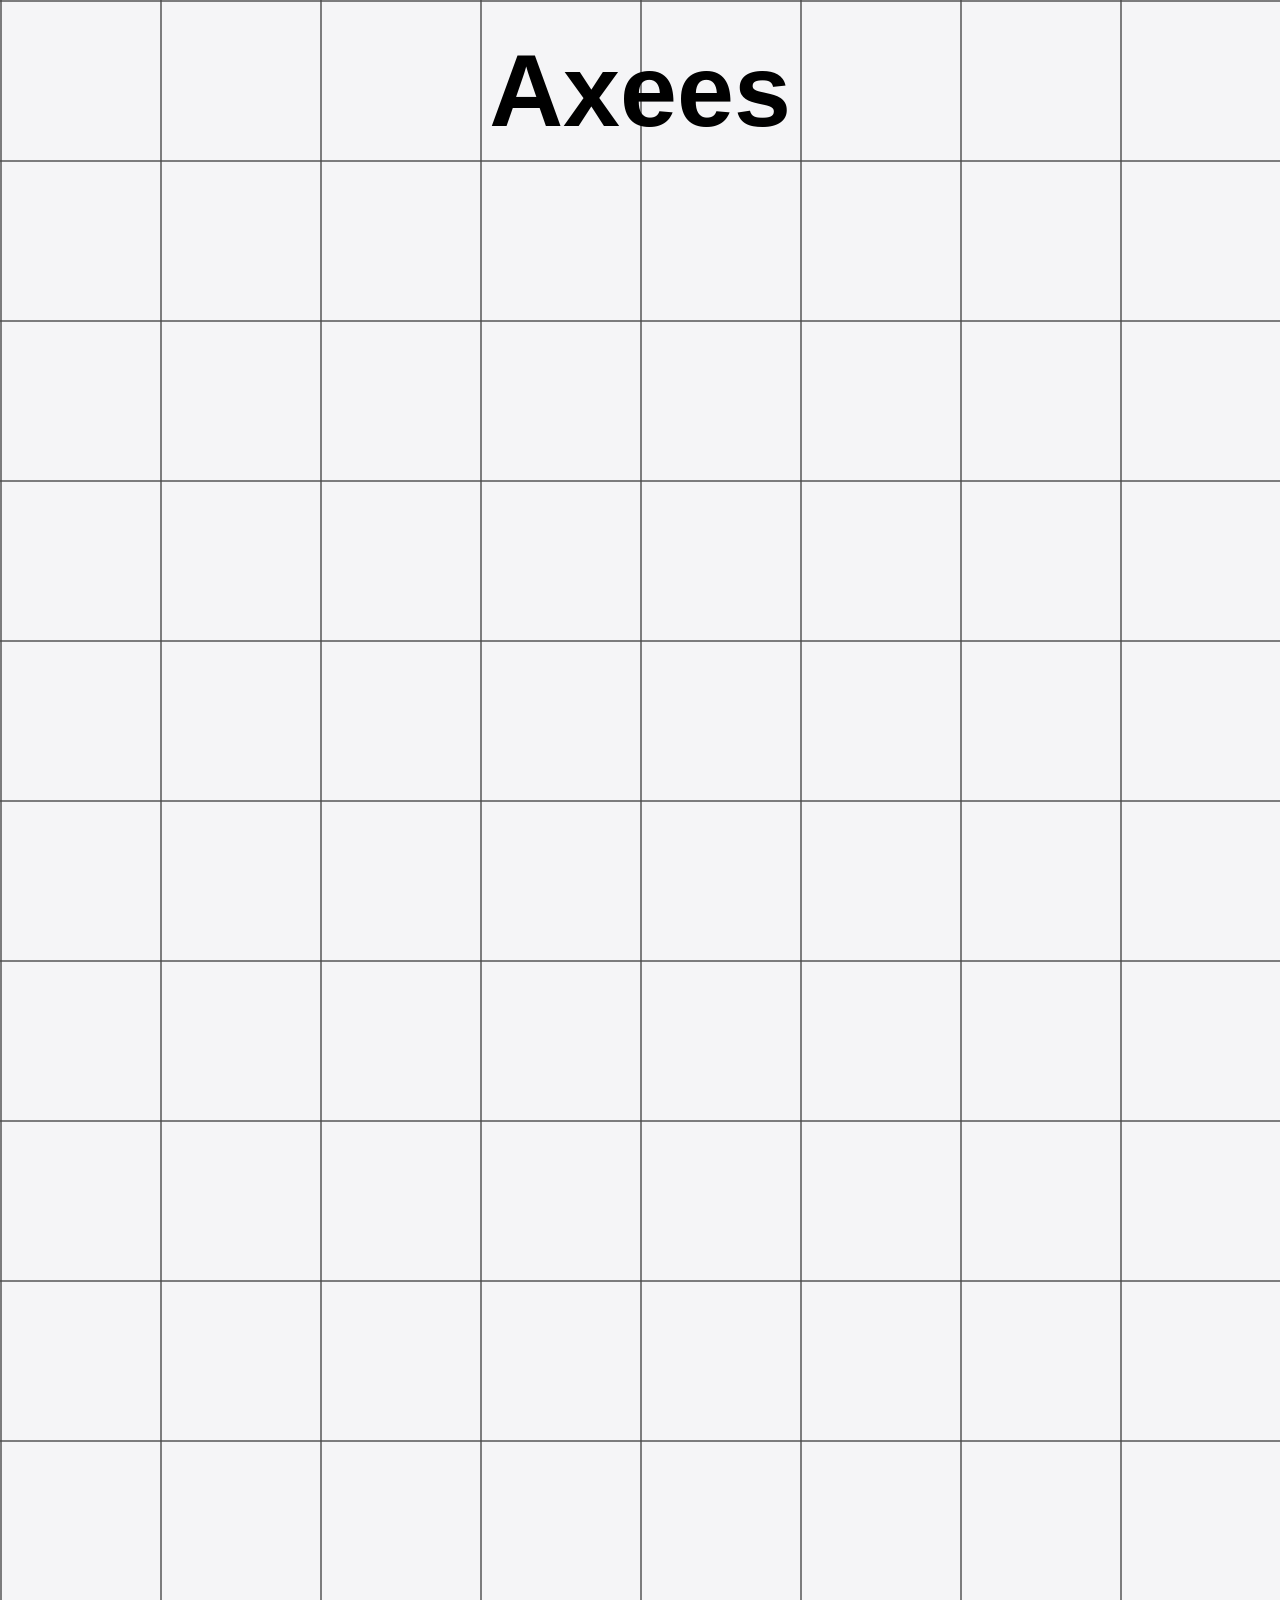
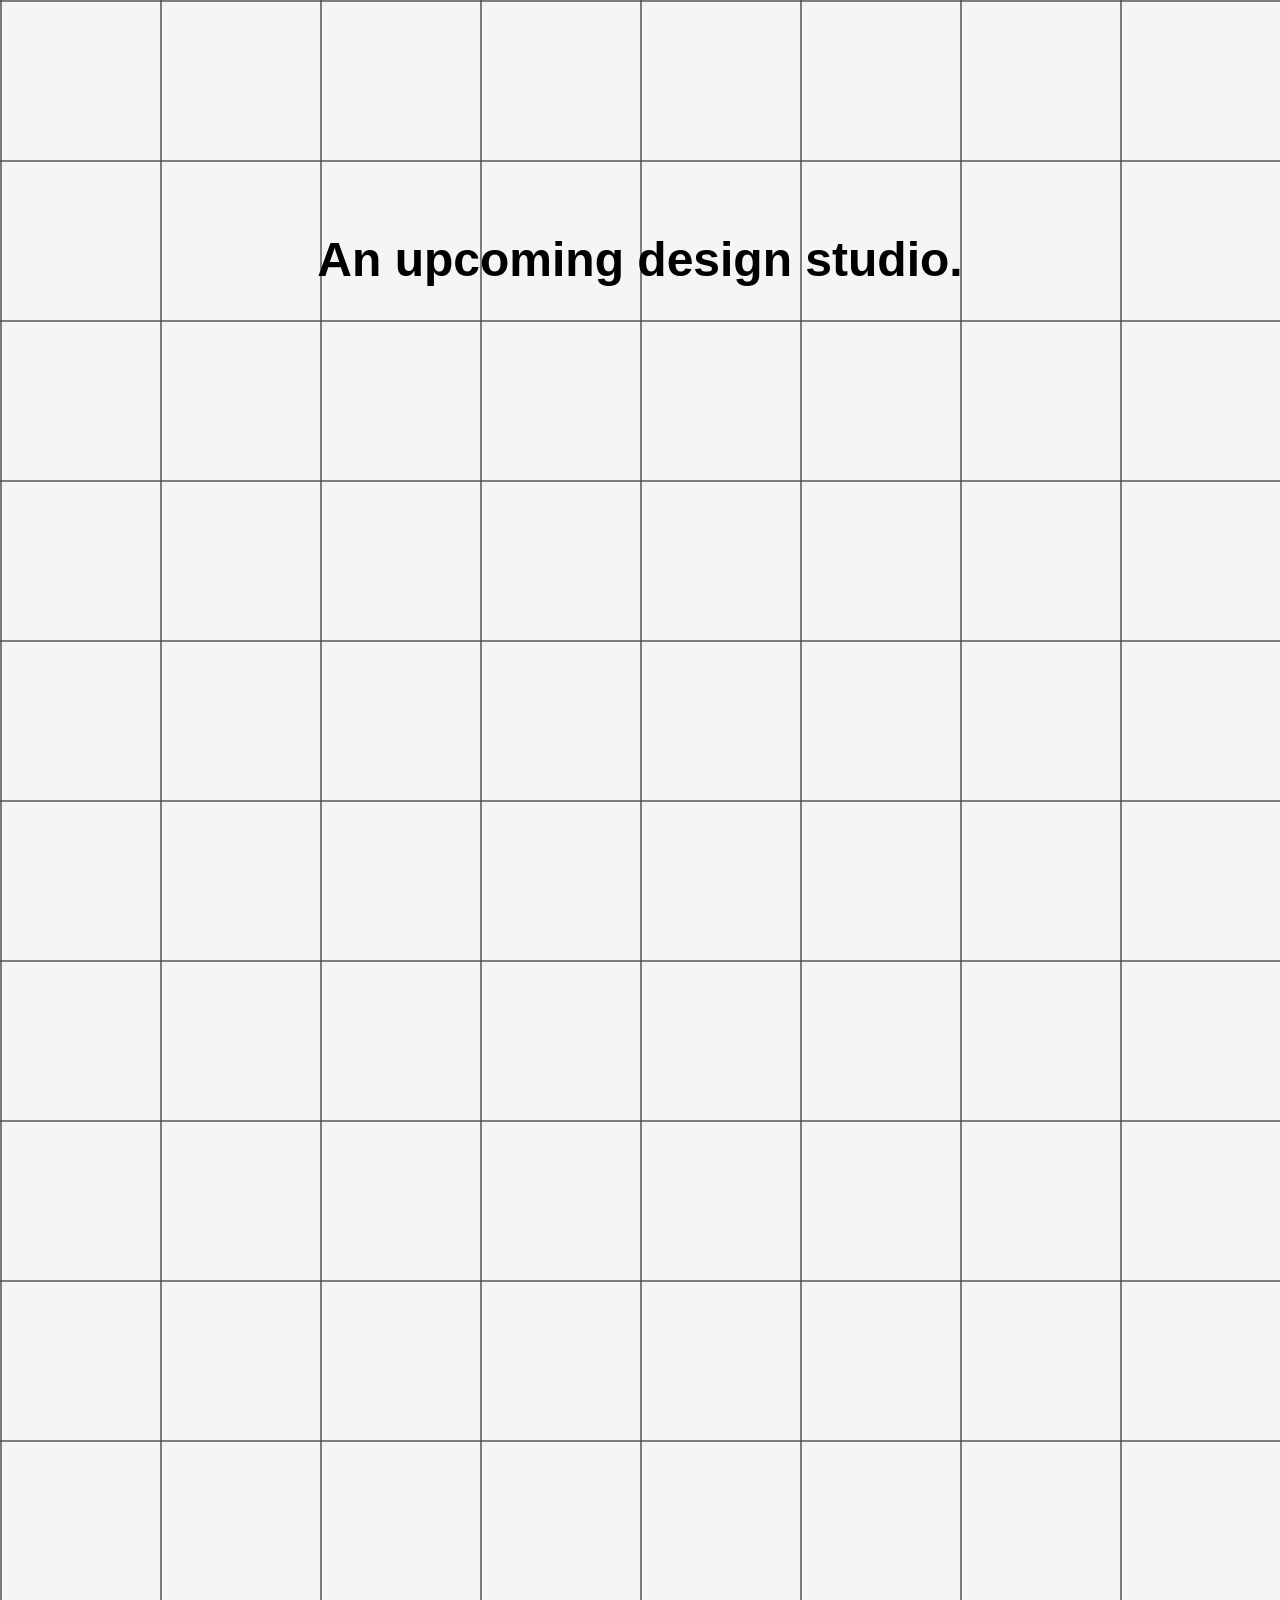
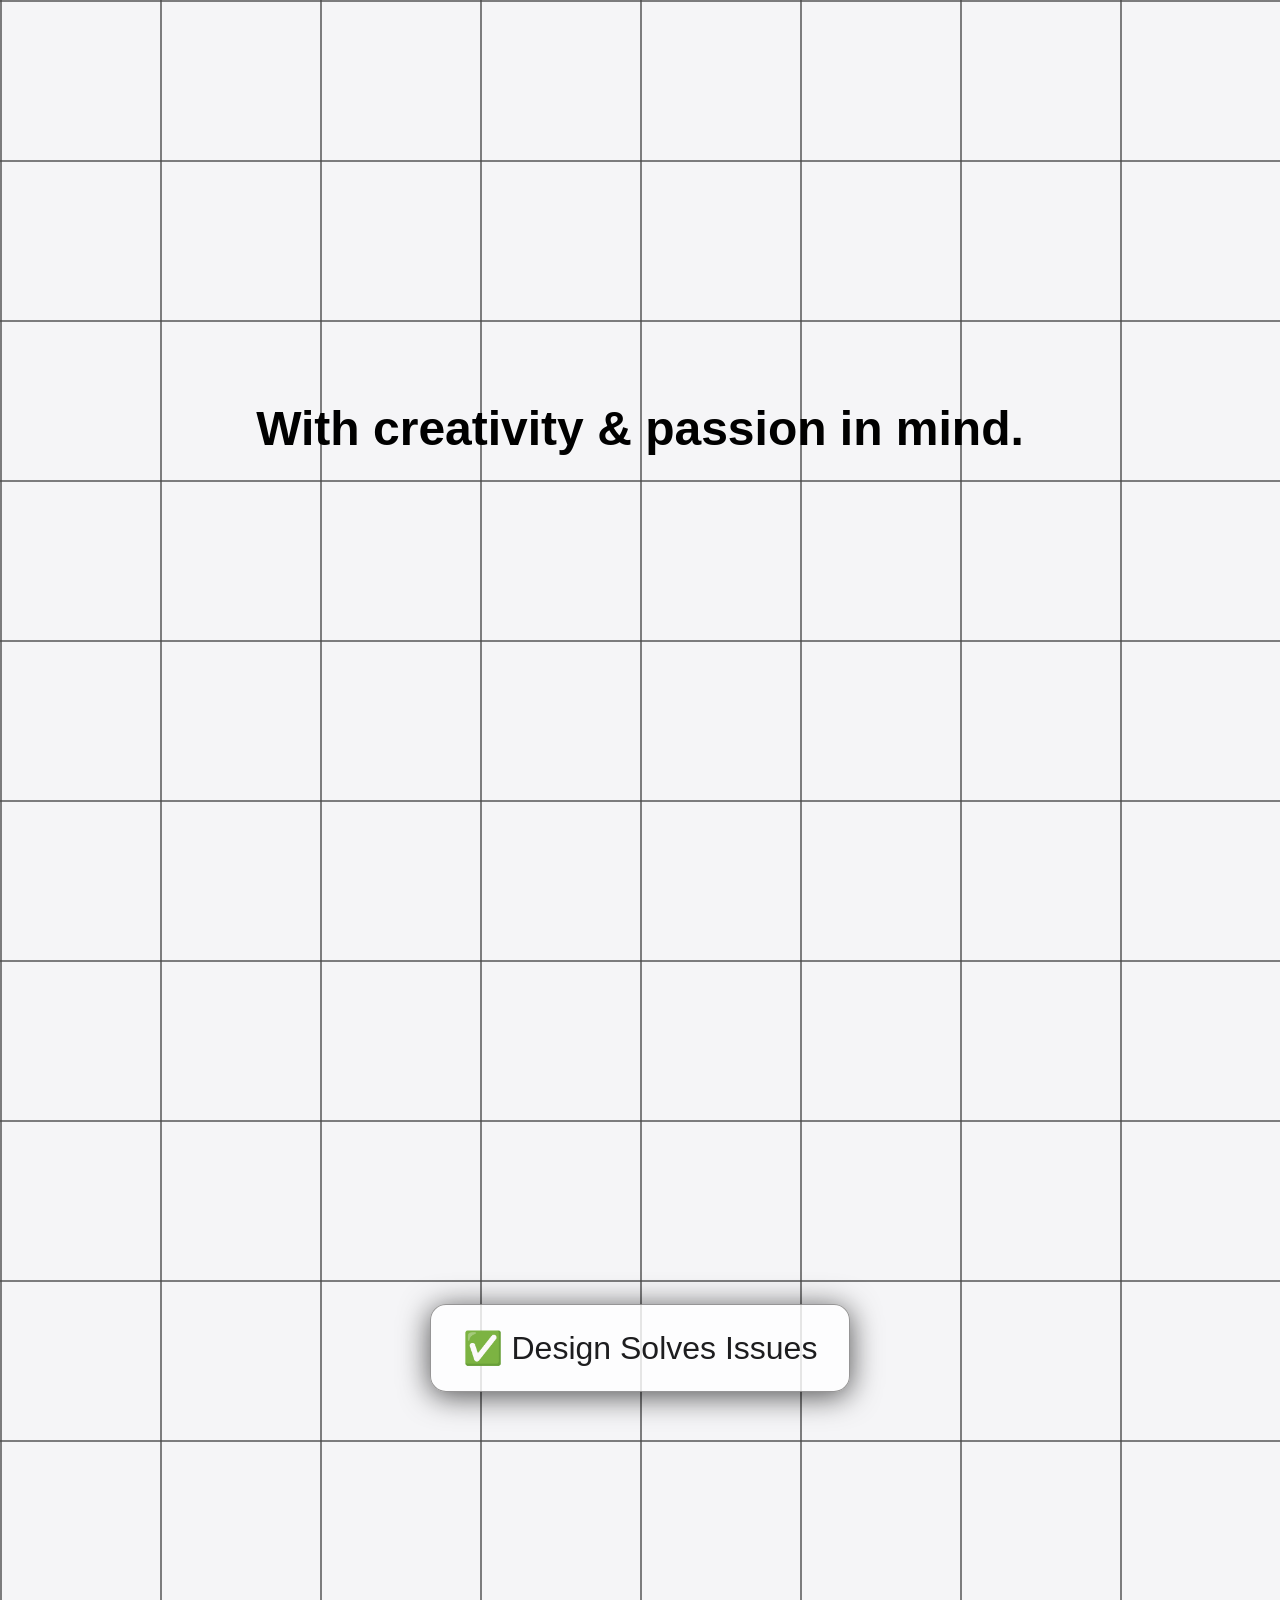
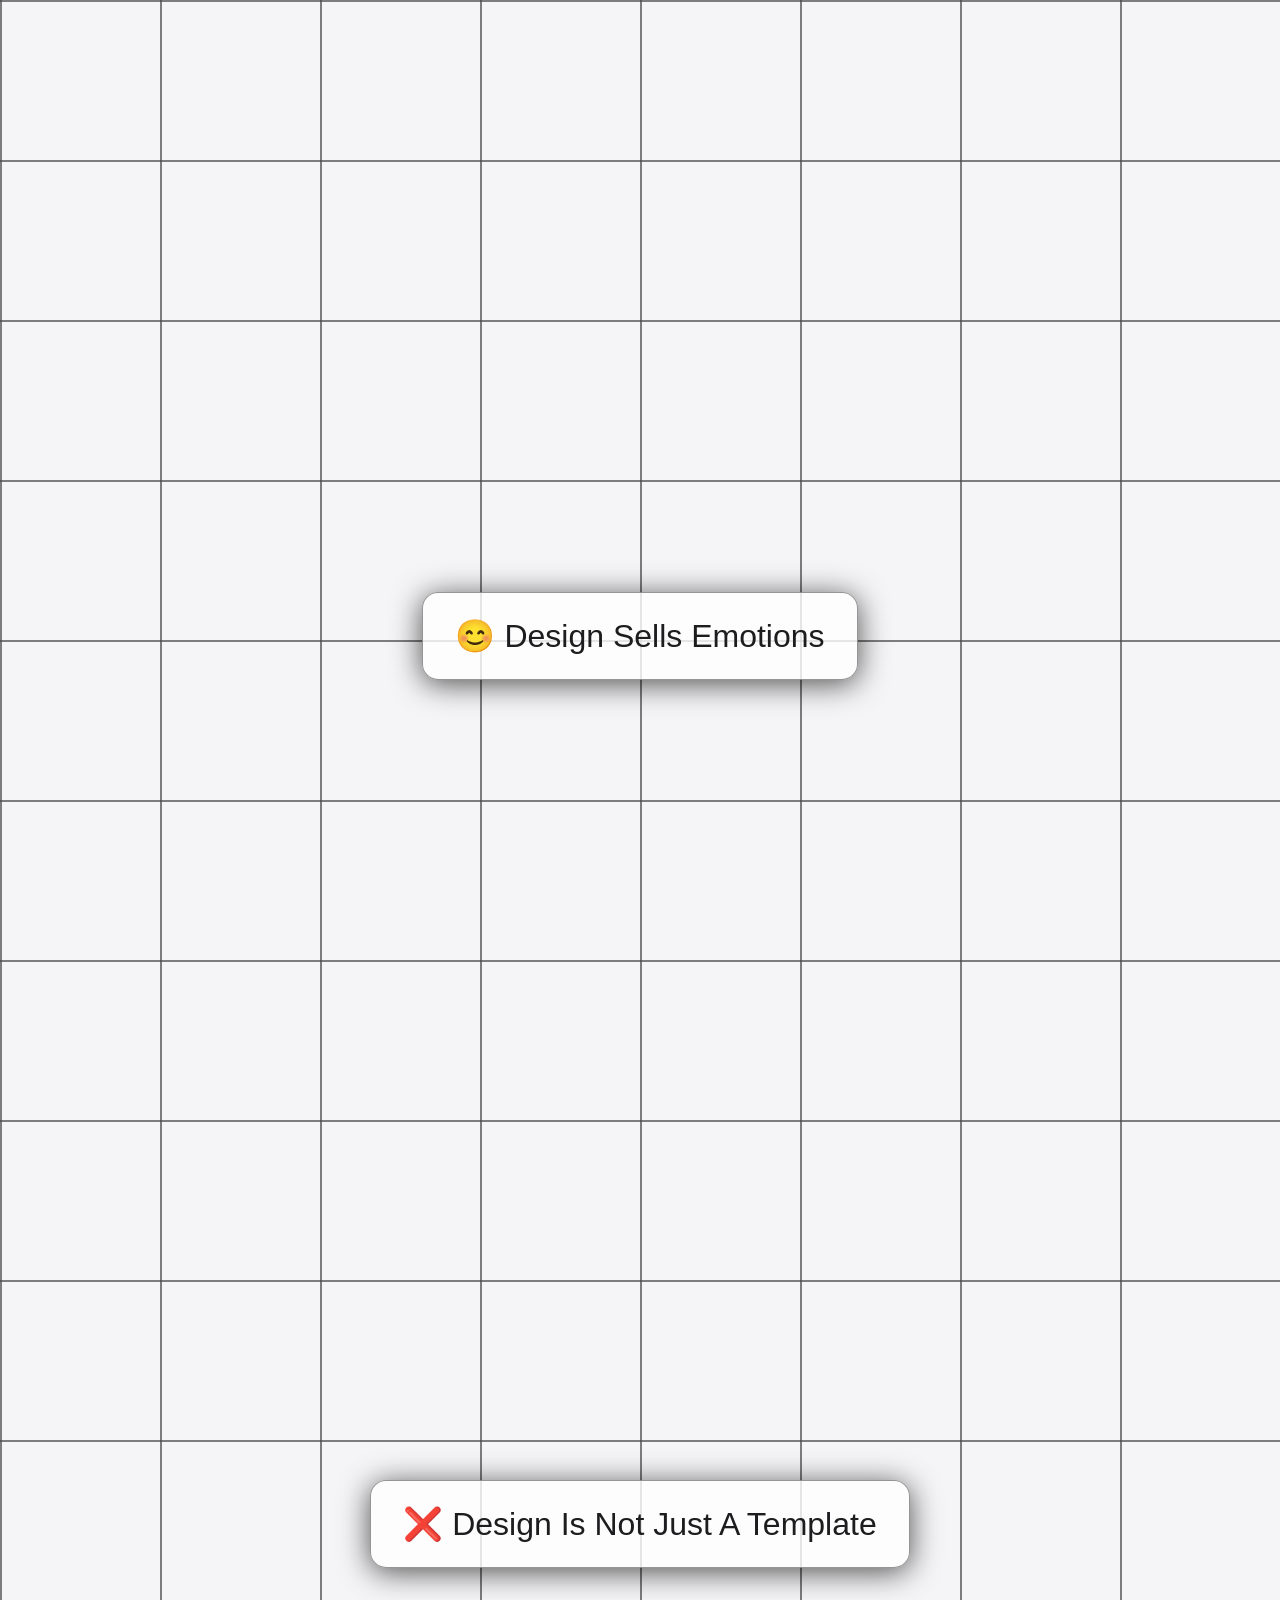
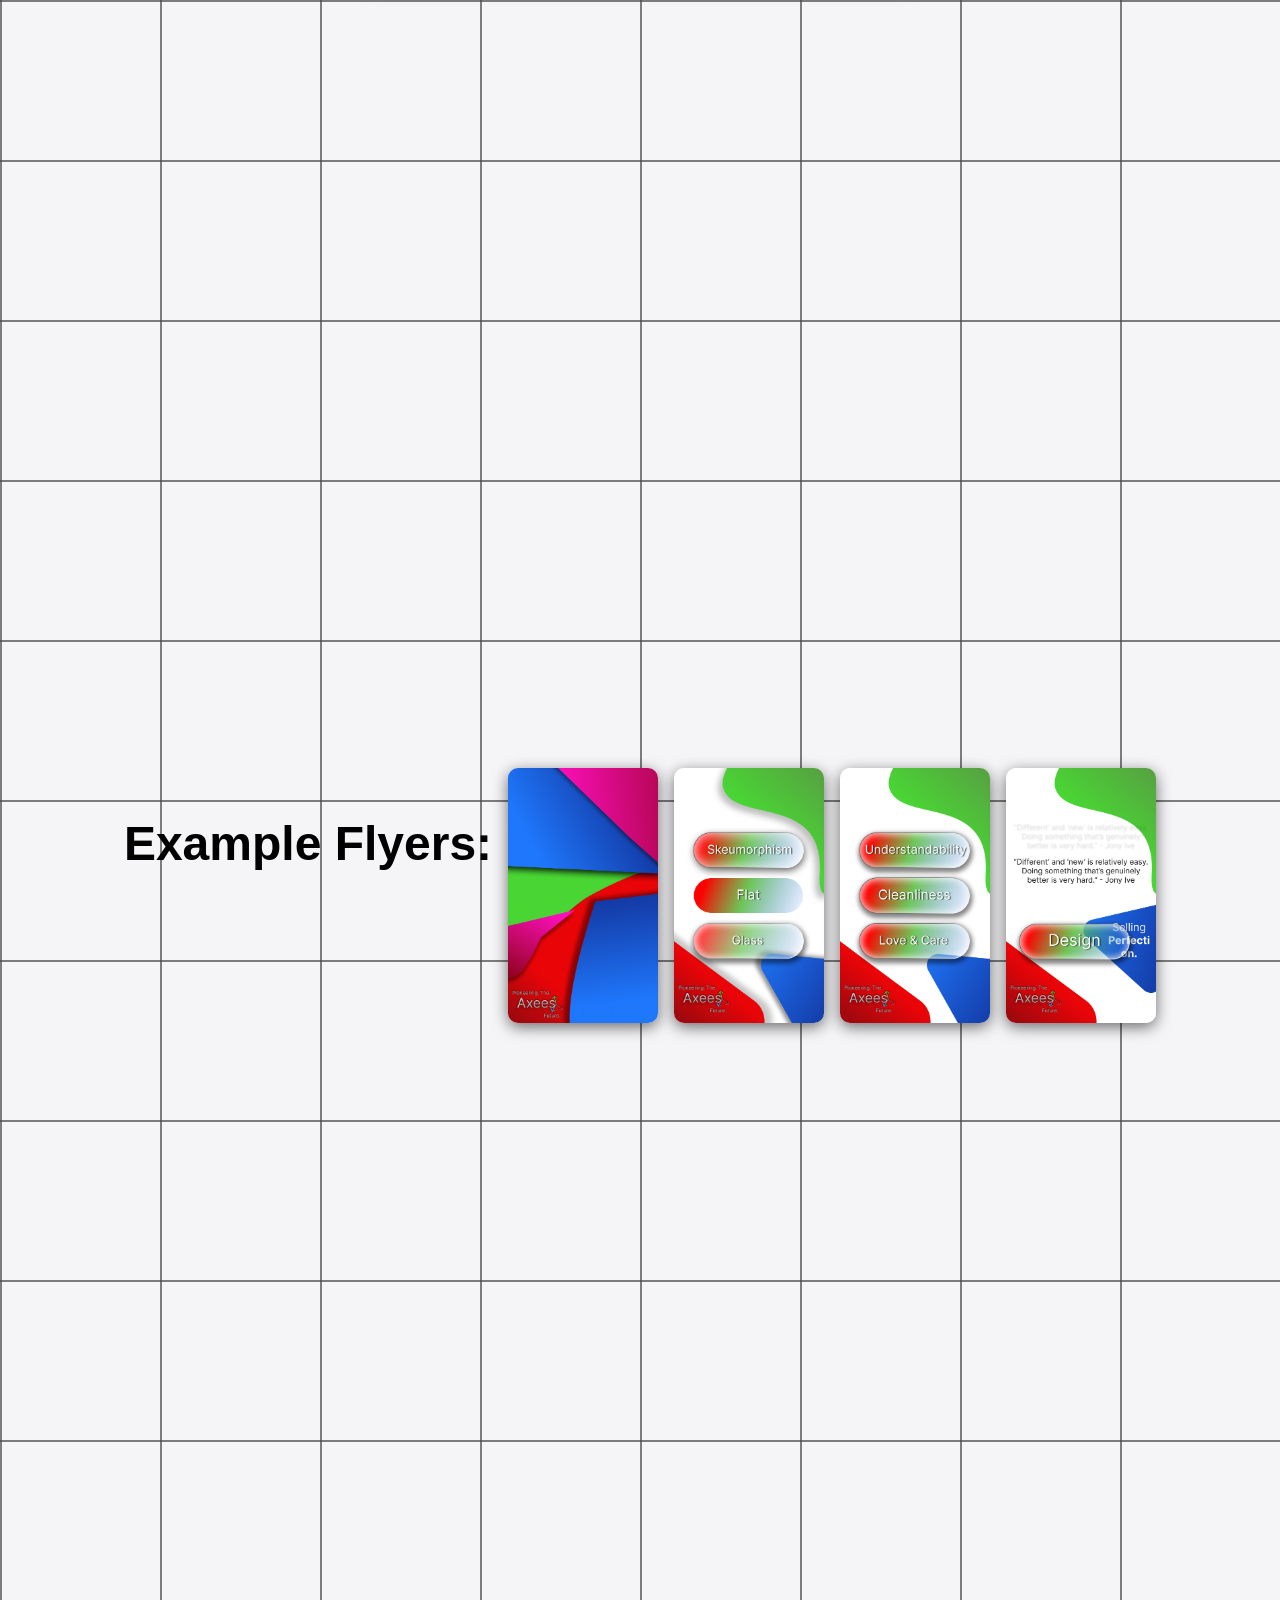
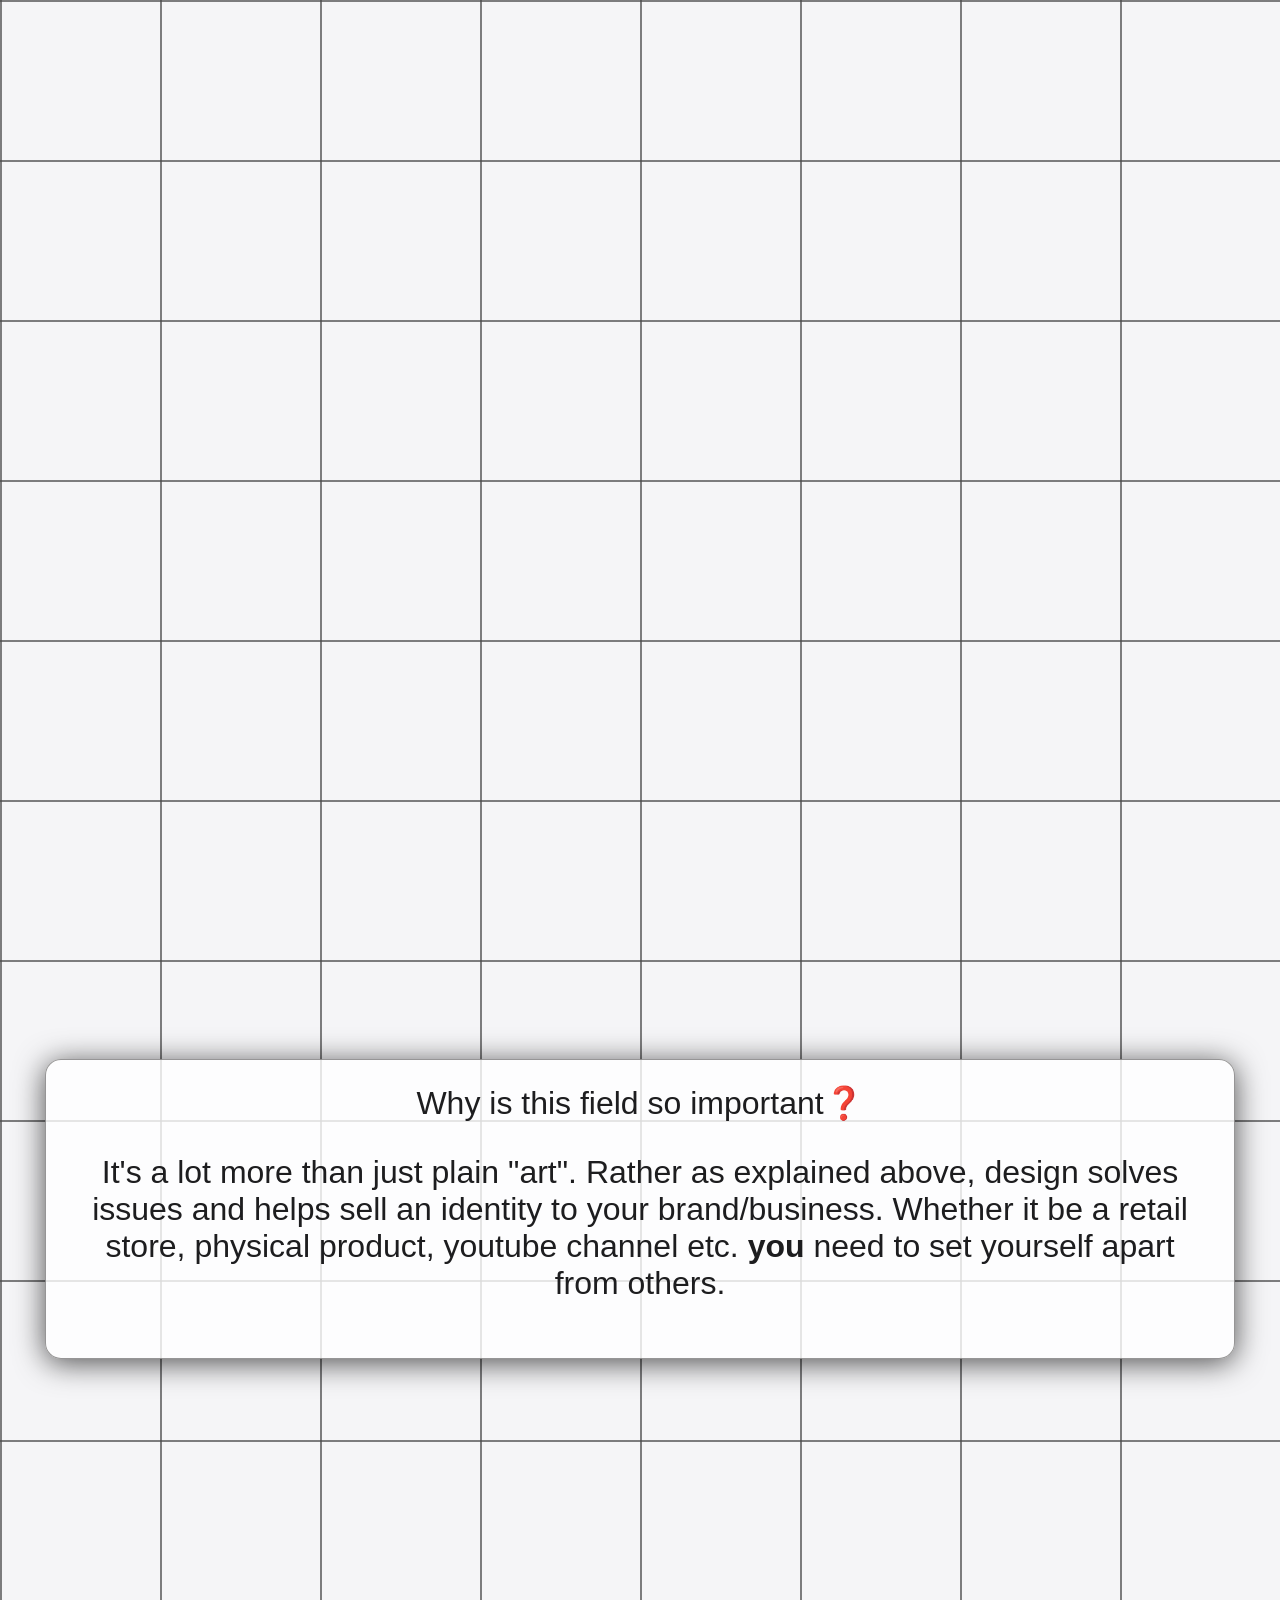
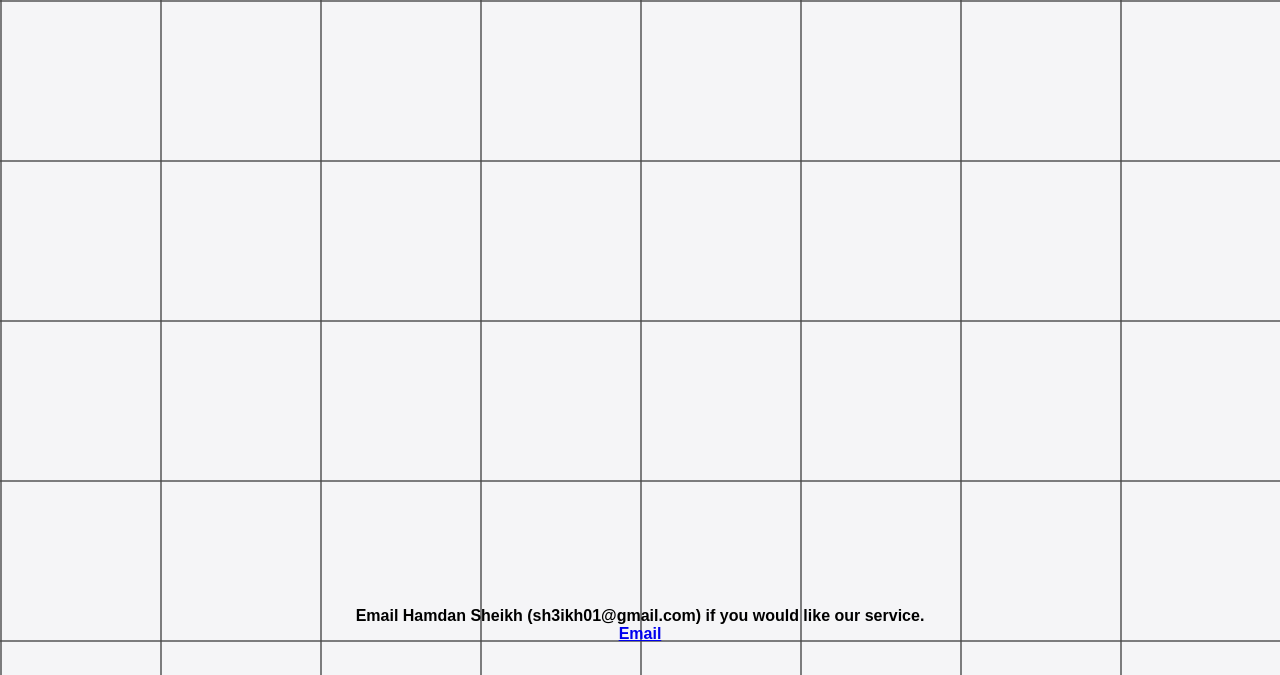
==== Main.html @ cf6103b0 "Add files via upload" ====
<!DOCTYPE html>
<html lang="en">
<head>
  <meta charset="UTF-8">
  <title>Axees</title>
    <link rel="icon" type="image/x-icon" href="/Images/favicon-196x196.png" sizes="favicon-196x196">
    <meta name="viewport" content="width=device-width, initial-scale=1.0">
  <style>
body {
  font-family: Arial, Helvetica, sans-serif;
  display: flex;
  flex-direction: column;
  gap: 800px; /* reduced for mobile */
  align-items: center;
  min-height: 100vh;
  margin: 0;
  width: 100%;
  background: #f5f5f7;
  padding: 1rem;
  box-sizing: border-box;
  background-image: linear-gradient(rgba(73, 73, 73, 0.7) .1em, transparent .1em), linear-gradient(90deg, rgba(73, 73, 73, 0.7) .1em, transparent .1em);
  background-size: 10rem 10rem;
}

.fade-in-apple {
  opacity: 0;
  transform: translateY(20px) scale(0.98);
  transition: all 0.9s cubic-bezier(0.25, 0.1, 0.25, 1);
}

.fade-in-apple.show {
  opacity: 1;
  transform: translateY(0) scale(1);
}

.box {
  padding: 1.5rem 2rem;
  border-radius: 16px;
  font-size: 2rem;
  color: #1d1d1f;
  text-align: center;
  background: rgba(255, 255, 255, .8);
  box-shadow: 0 4px 30px rgba(0, 0, 0, 0.686);
  backdrop-filter: blur(0.6px);
  -webkit-backdrop-filter: blur(0.6px);
  border: 1px solid rgba(52, 50, 50, 0.51);
  max-width: 90%;
  word-wrap: break-word;
}

h1 {
  font-size: clamp(2.5rem, 8vw, 10rem); /* scales with screen */
  text-align: center;
  margin: 1rem 0;
}

h1:hover {
  text-decoration: underline;
}

h3 {
  font-size: clamp(1.5rem, 4vw, 3rem);
  text-align: center;
}

.imgbox {
  display: flex;
  flex-wrap: wrap;
  justify-content: center;
  gap: 1rem;
  max-width: 100%;
}

.imgbox img {
  max-width: 150px;
  width: 100%;
  height: auto;
  border-radius: 10px;
  box-shadow: 0 4px 15px rgba(0, 0, 0, 0.567);
  transition: transform 0.4s ease;
}

.imgbox img:hover {
  transform: scale(2);
}

footer {
  font-size: 1rem;
  text-align: center;
  margin-top: 2rem;
}

@media screen and (max-width: 768px) {
  body {
    gap: 500px;
  }

  .box {
    font-size: 1.5rem;
    padding: 1rem;
  }

  .imgbox img {
    max-width: 120px;
  }
}

@media screen and (max-width: 480px) {
  body {
    gap: 800px;
  }

  .box {
    font-size: 1.2rem;
  }

  h1 {
    font-size: 2.5rem;
  }

  h3 {
    font-size: 1.2rem;
  }

  .imgbox img {
    max-width: 100px;
  }
  
}


  </style>
</head>
<body>
  <h1>Axees</h1>
  <br>
  <h3>An upcoming design studio.</h3>
  <br>
    <h3>With creativity & passion in mind.</h3>
  <div class="fade-in-apple box">
    ✅ Design Solves Issues
  </div>

  <div class="fade-in-apple box">
    😊 Design Sells Emotions
  </div>

  <div class="fade-in-apple box">
    ❌ Design Is Not Just A Template
  </div>
  <div class="fade-in-apple imgbox">
      <h3>Example Flyers:</h3>
    <img src="./Images/MarketingFlyer4.png" alt="Flyer 4">
    <img src="./Images/MarketingFlyer3.png" alt="Flyer 3">
    <img src="./Images/MarketingFlyer2.png" alt="Flyer 2">
    <img src="./Images/MarketingFlyer.png" alt="Flyer 1">
  </div>
  <br>
  <br>
    <div class="fade-in-apple box">
    Why is this field so important❓
    <p>It's a lot more than just plain "art". Rather as explained above, design solves issues and helps sell an identity to your brand/business. Whether it be a retail store, physical product, youtube channel etc. <b>you</b> need to set yourself apart from others.</p>
  </div>
  <footer>
  <p><b>Email Hamdan Sheikh (sh3ikh01@gmail.com) if you would like our service.<br>
  <a href="https://mail.google.com/mail/u/0/#inbox">Email</a></b></p>
</footer>

  <script>
    const elements = document.querySelectorAll('.fade-in-apple');
    const interactiveBoxes = document.querySelectorAll('.box, .imgbox');

    const observer = new IntersectionObserver((entries) => {
      entries.forEach(entry => {
        if (entry.isIntersecting) {
          entry.target.classList.add('show');
          observer.unobserve(entry.target);
        }
      });
    }, { threshold: .1 }); // trigger when 20% visible

    elements.forEach(el => observer.observe(el));

    interactiveBoxes.forEach(box => {
    box.addEventListener('mousemove', (e) => {
      const rect = box.getBoundingClientRect();
      const x = e.clientX - rect.left;   // mouse X inside element
      const y = e.clientY - rect.top;    // mouse Y inside element

      const centerX = rect.width / 2;
      const centerY = rect.height / 2;

      const moveX = (x - centerX) / centerX;
      const moveY = (y - centerY) / centerY;

      box.style.transform = `
        perspective(600px)
        rotateY(${moveX * 10}deg)
        rotateX(${moveY * -10}deg)
        scale(1.03)
      `;
    });

    // Reset when mouse leaves
    box.addEventListener('mouseleave', () => {
      box.style.transform = 'perspective(600px) rotateY(0) rotateX(0) scale(1)';
      box.style.transition = 'transform 0.3s ease';
      setTimeout(() => box.style.transition = '', 300); 
    });
  });



  </script>
</body>
</html>
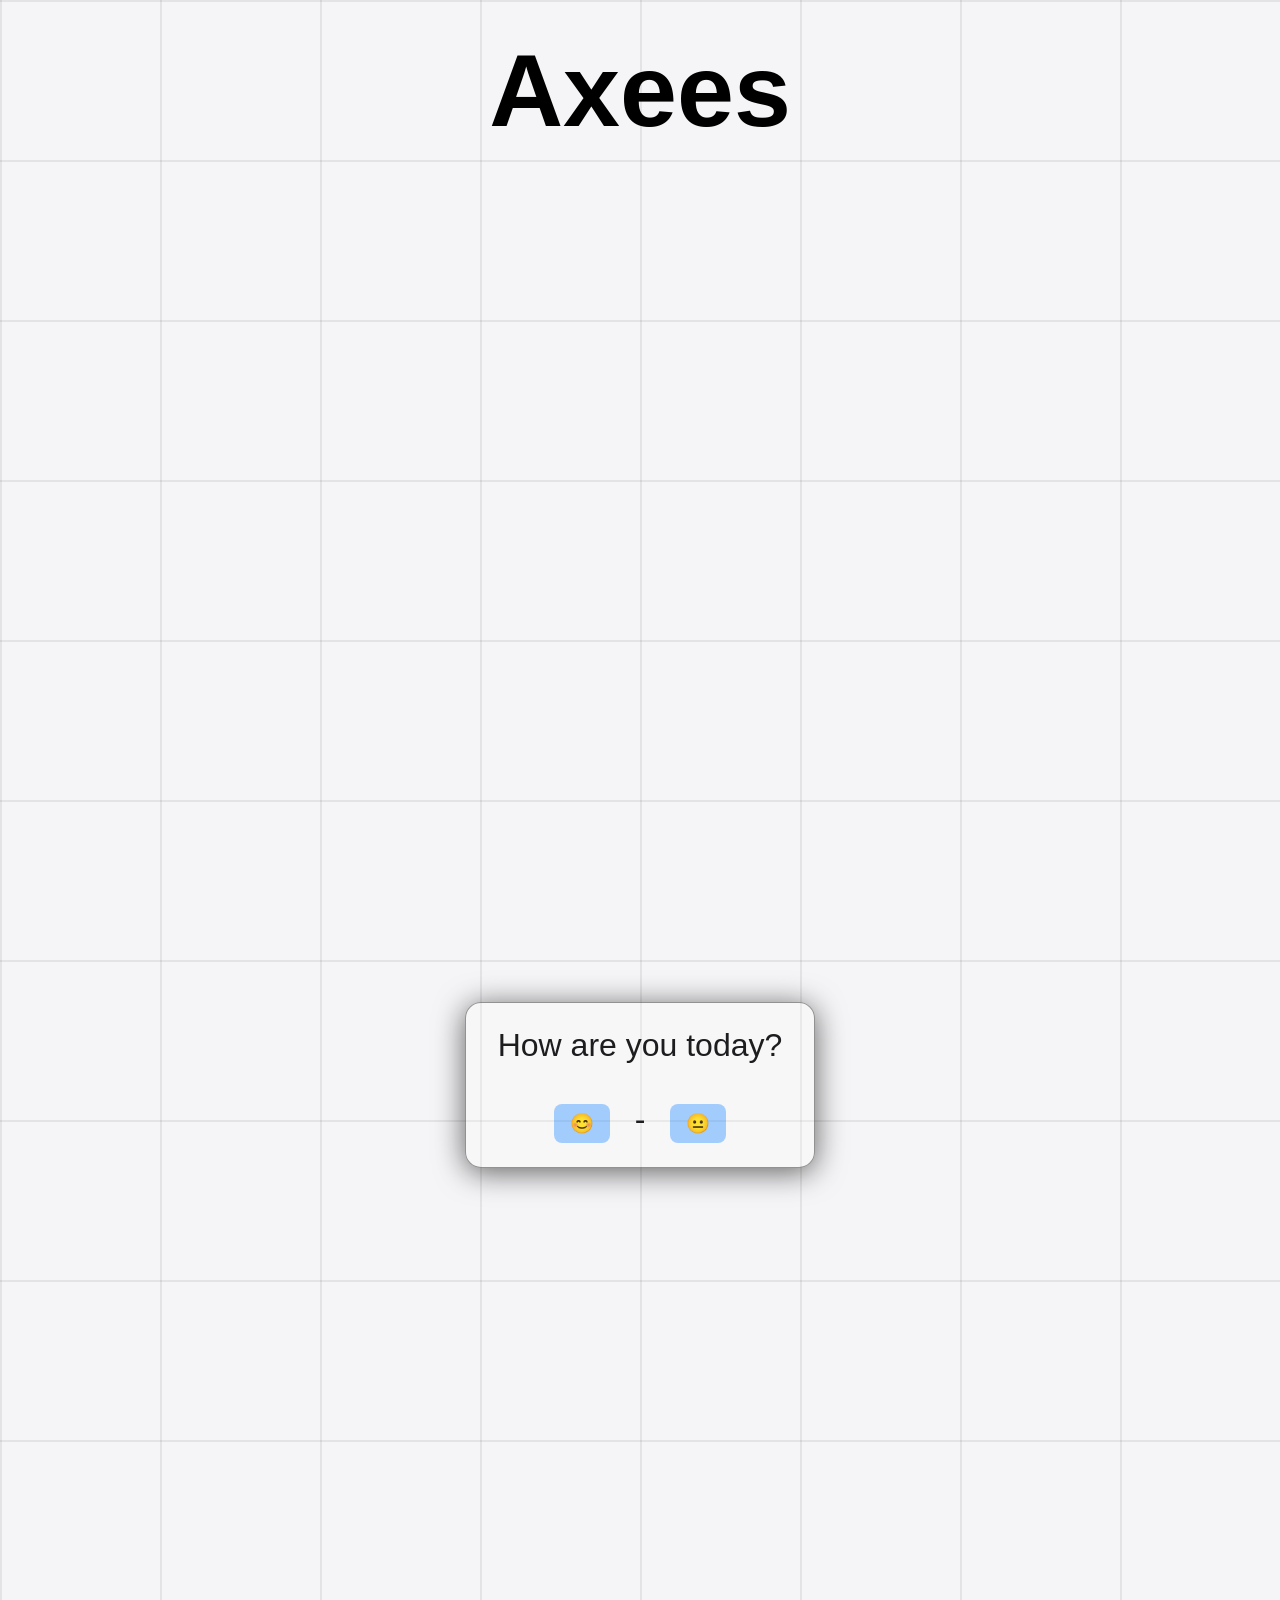
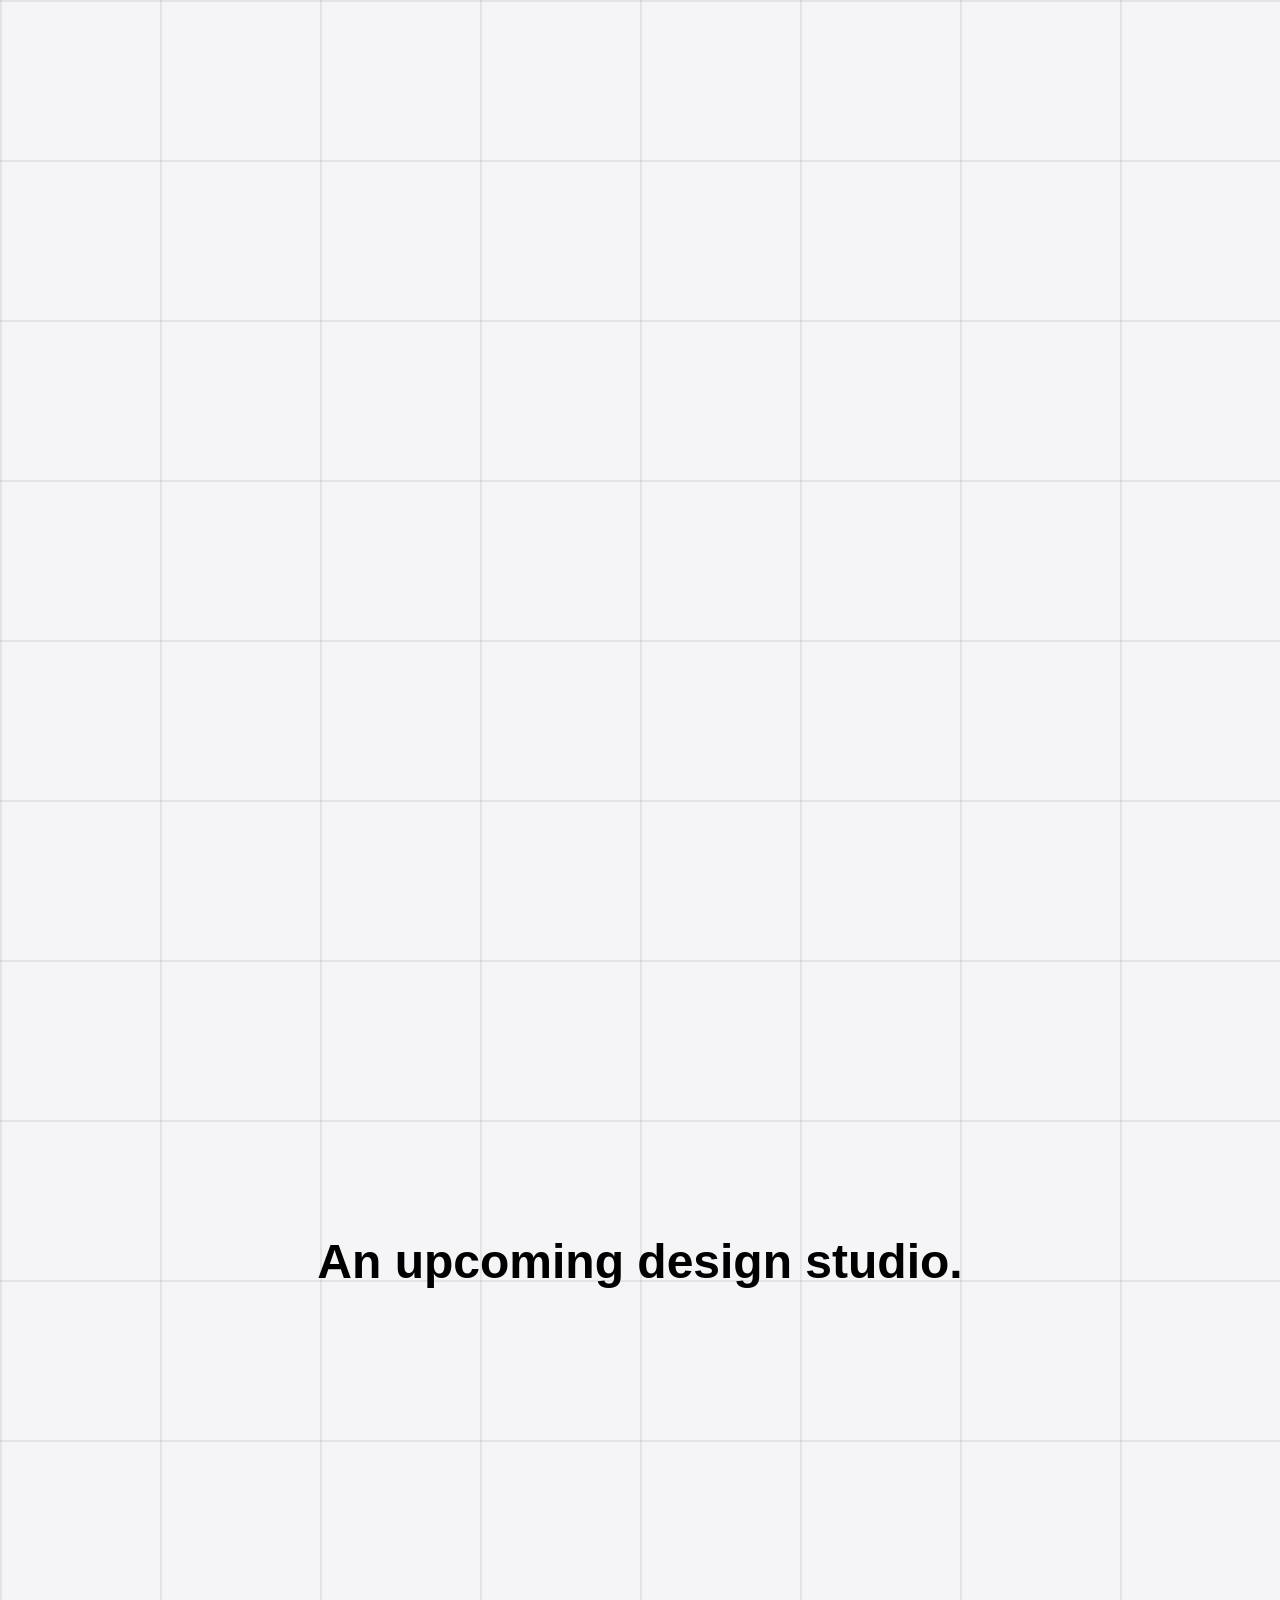
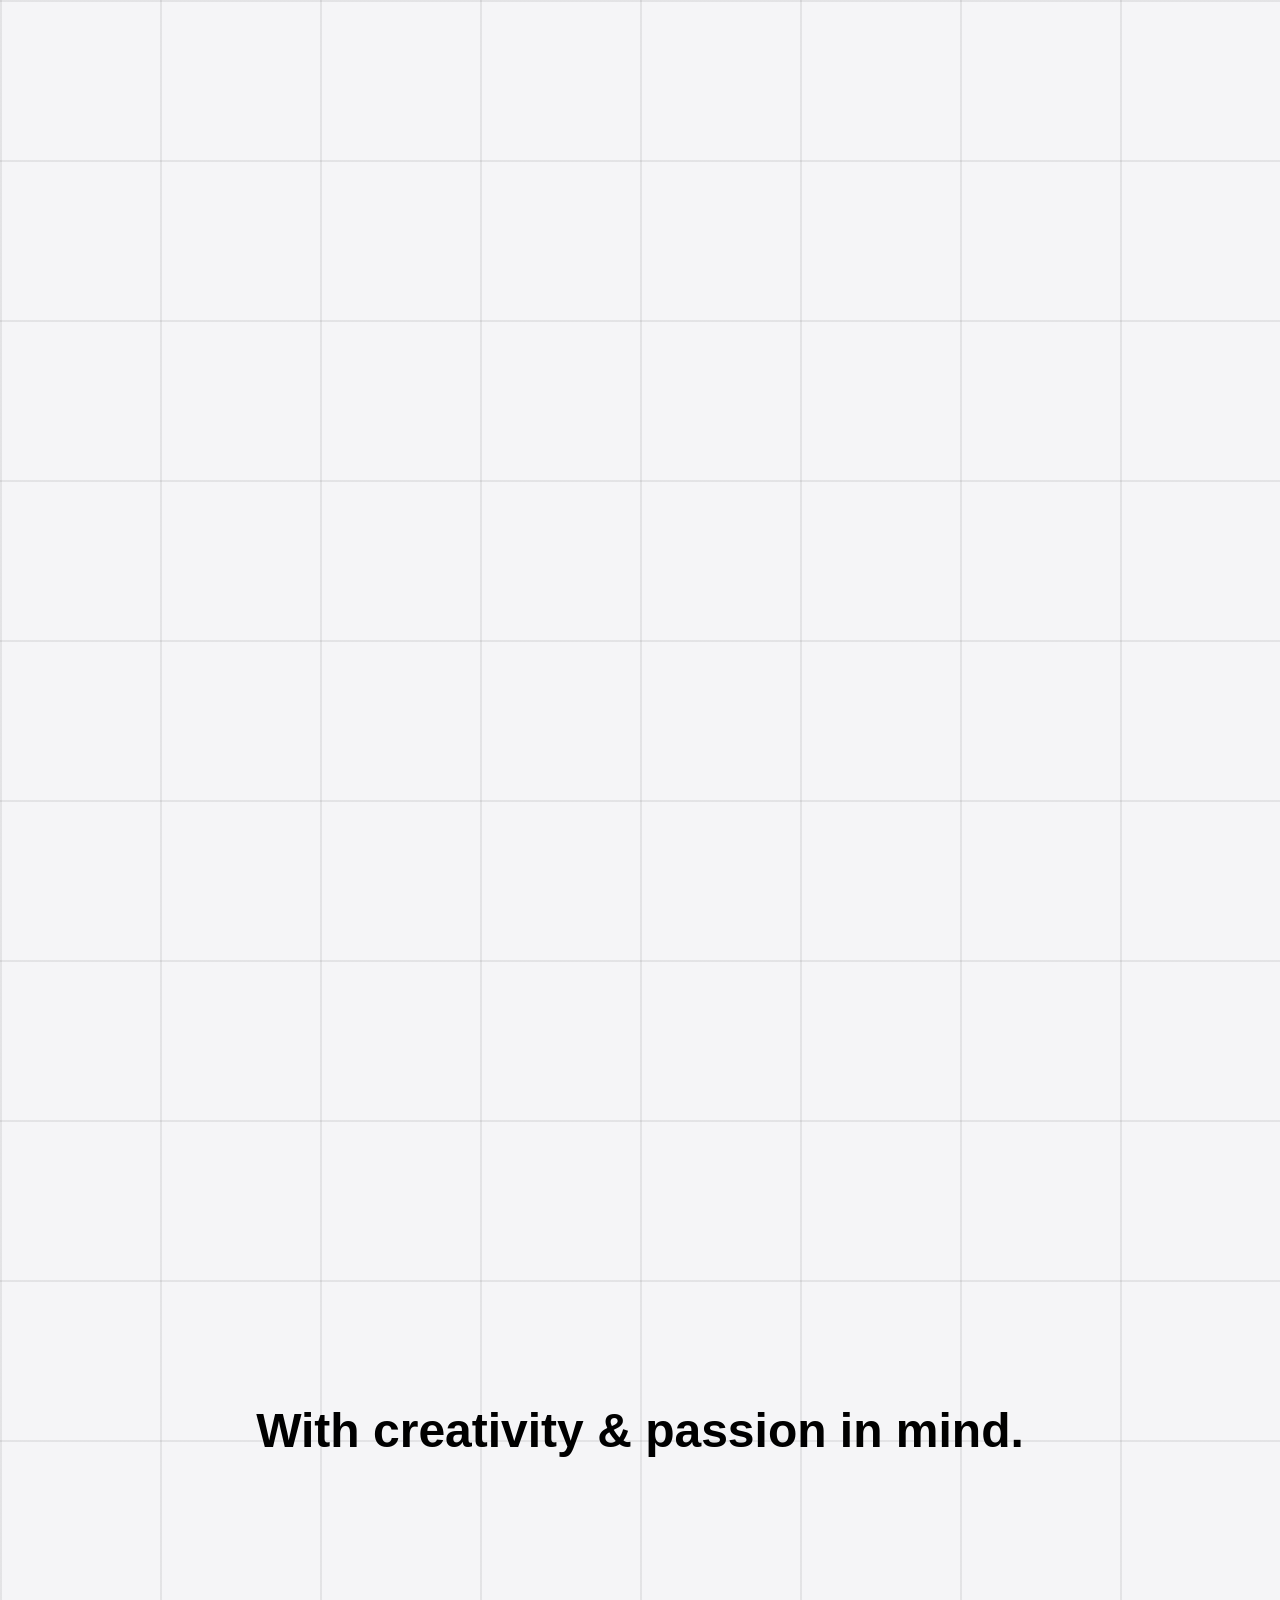
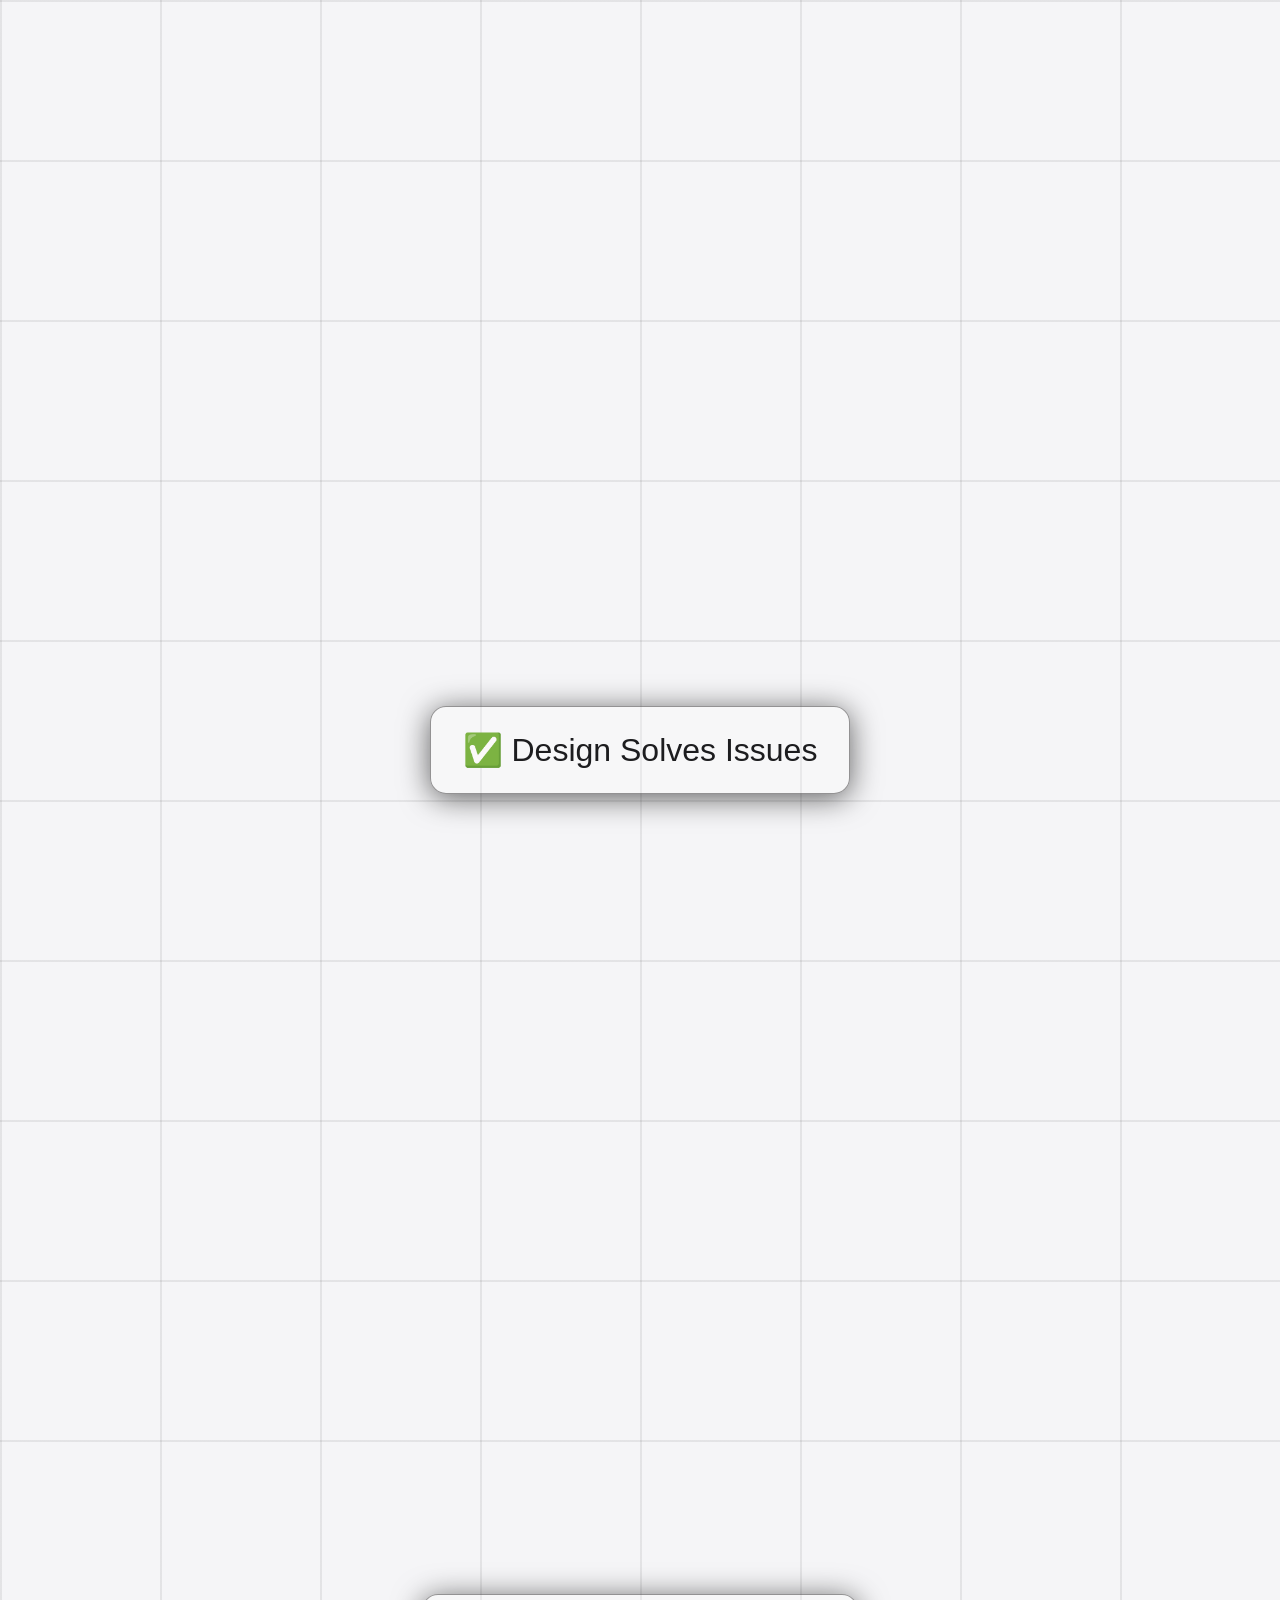
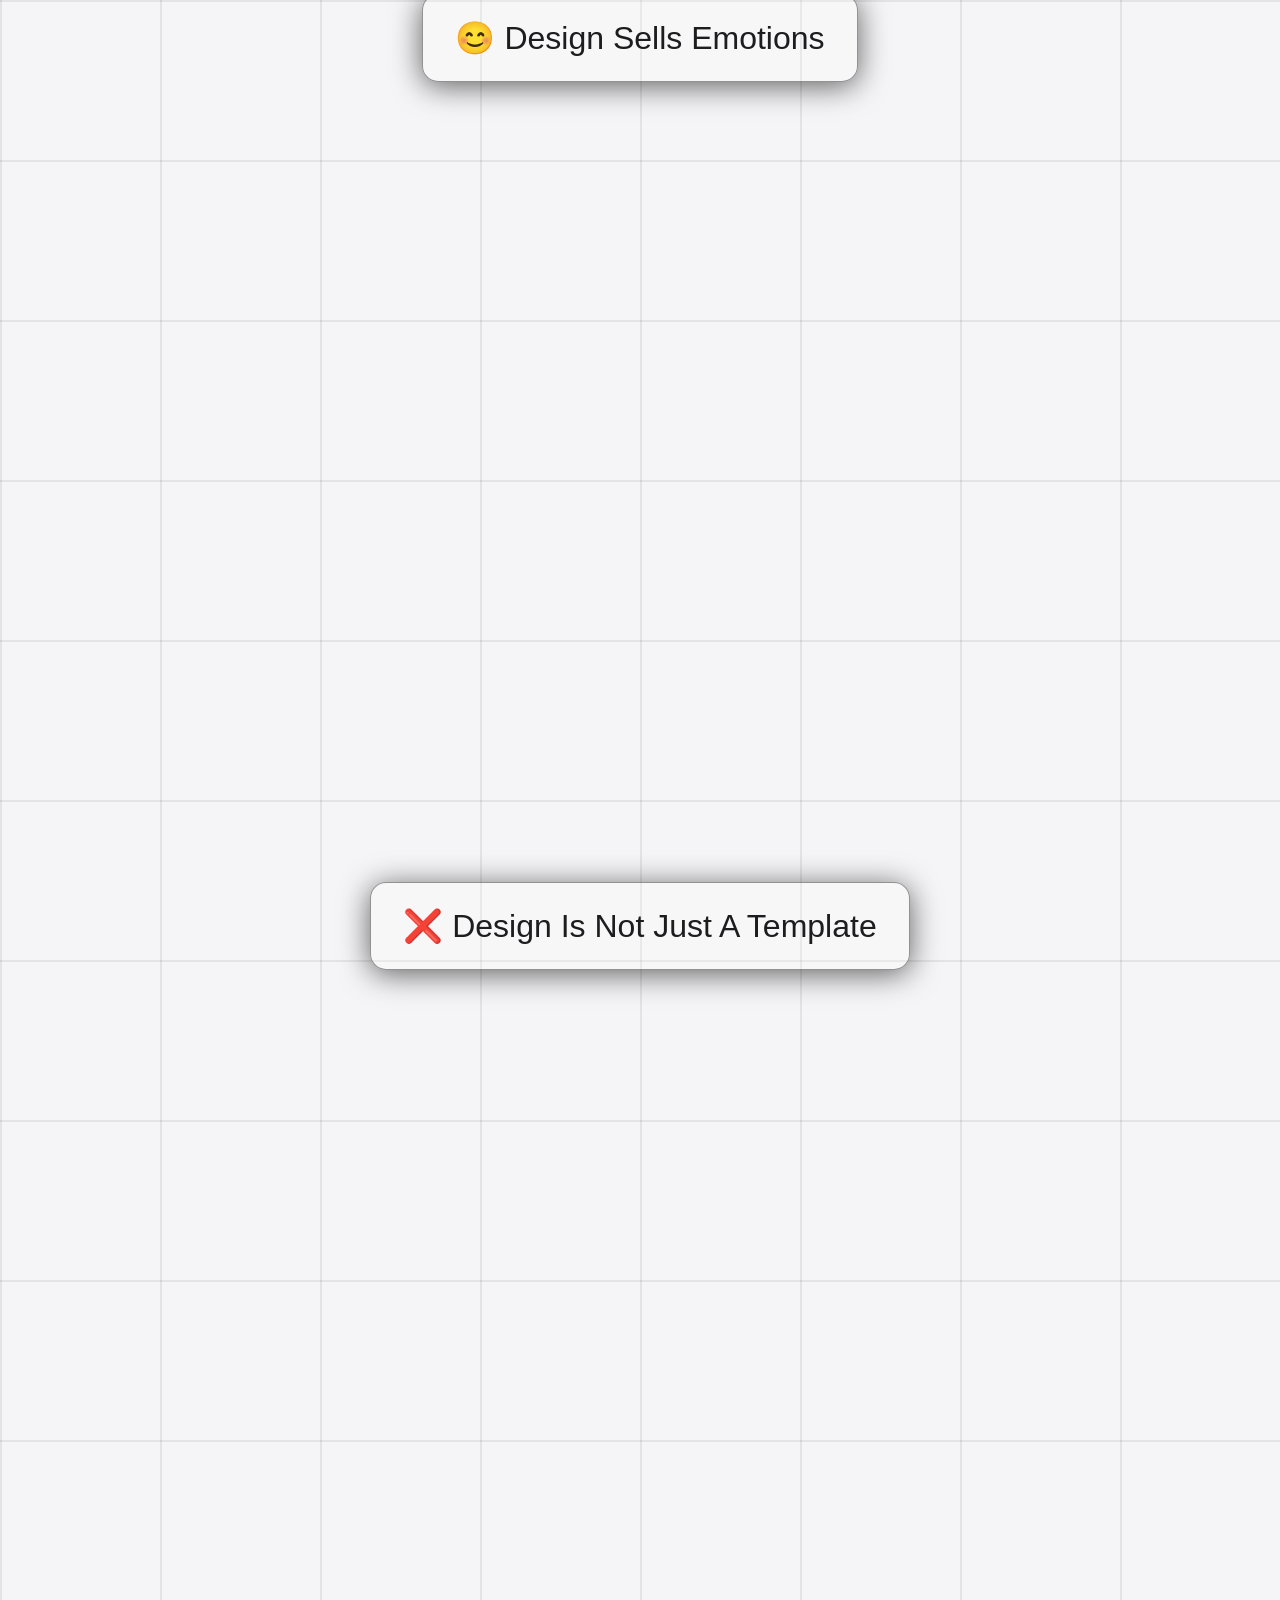
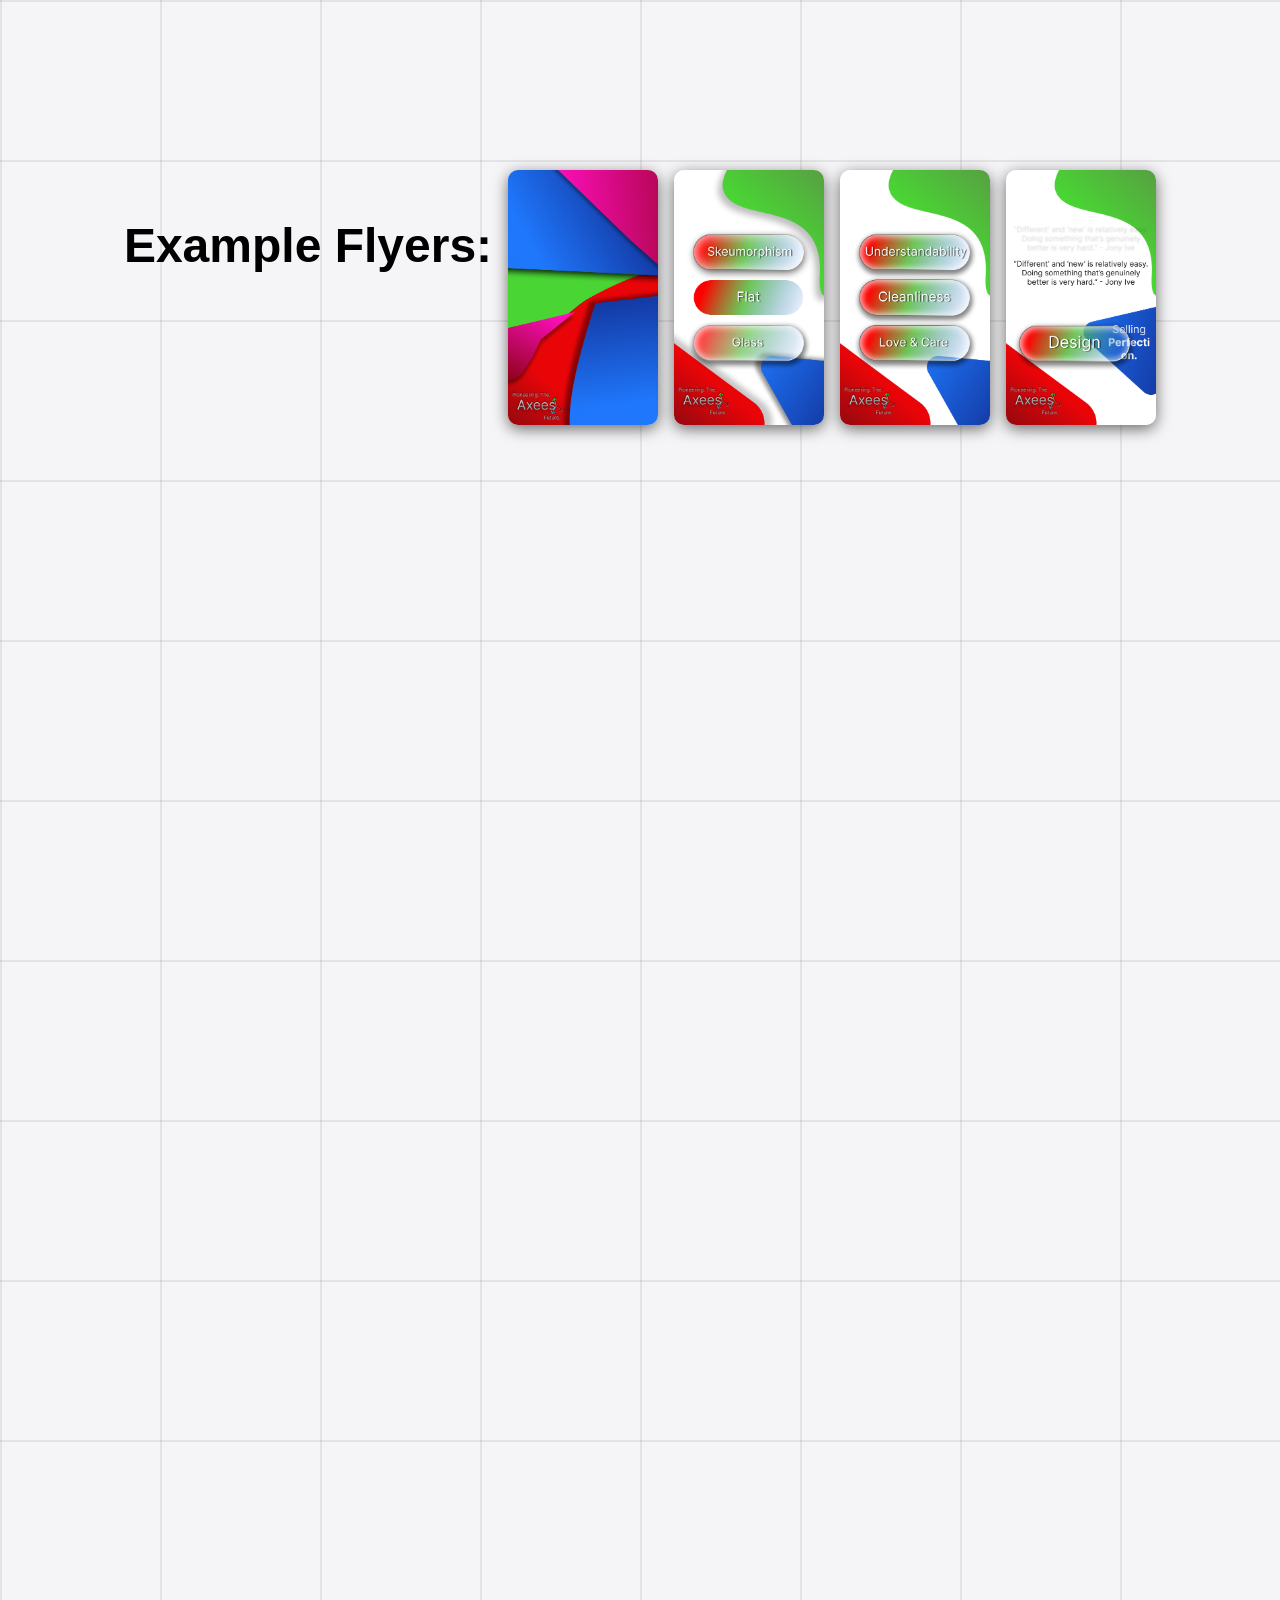
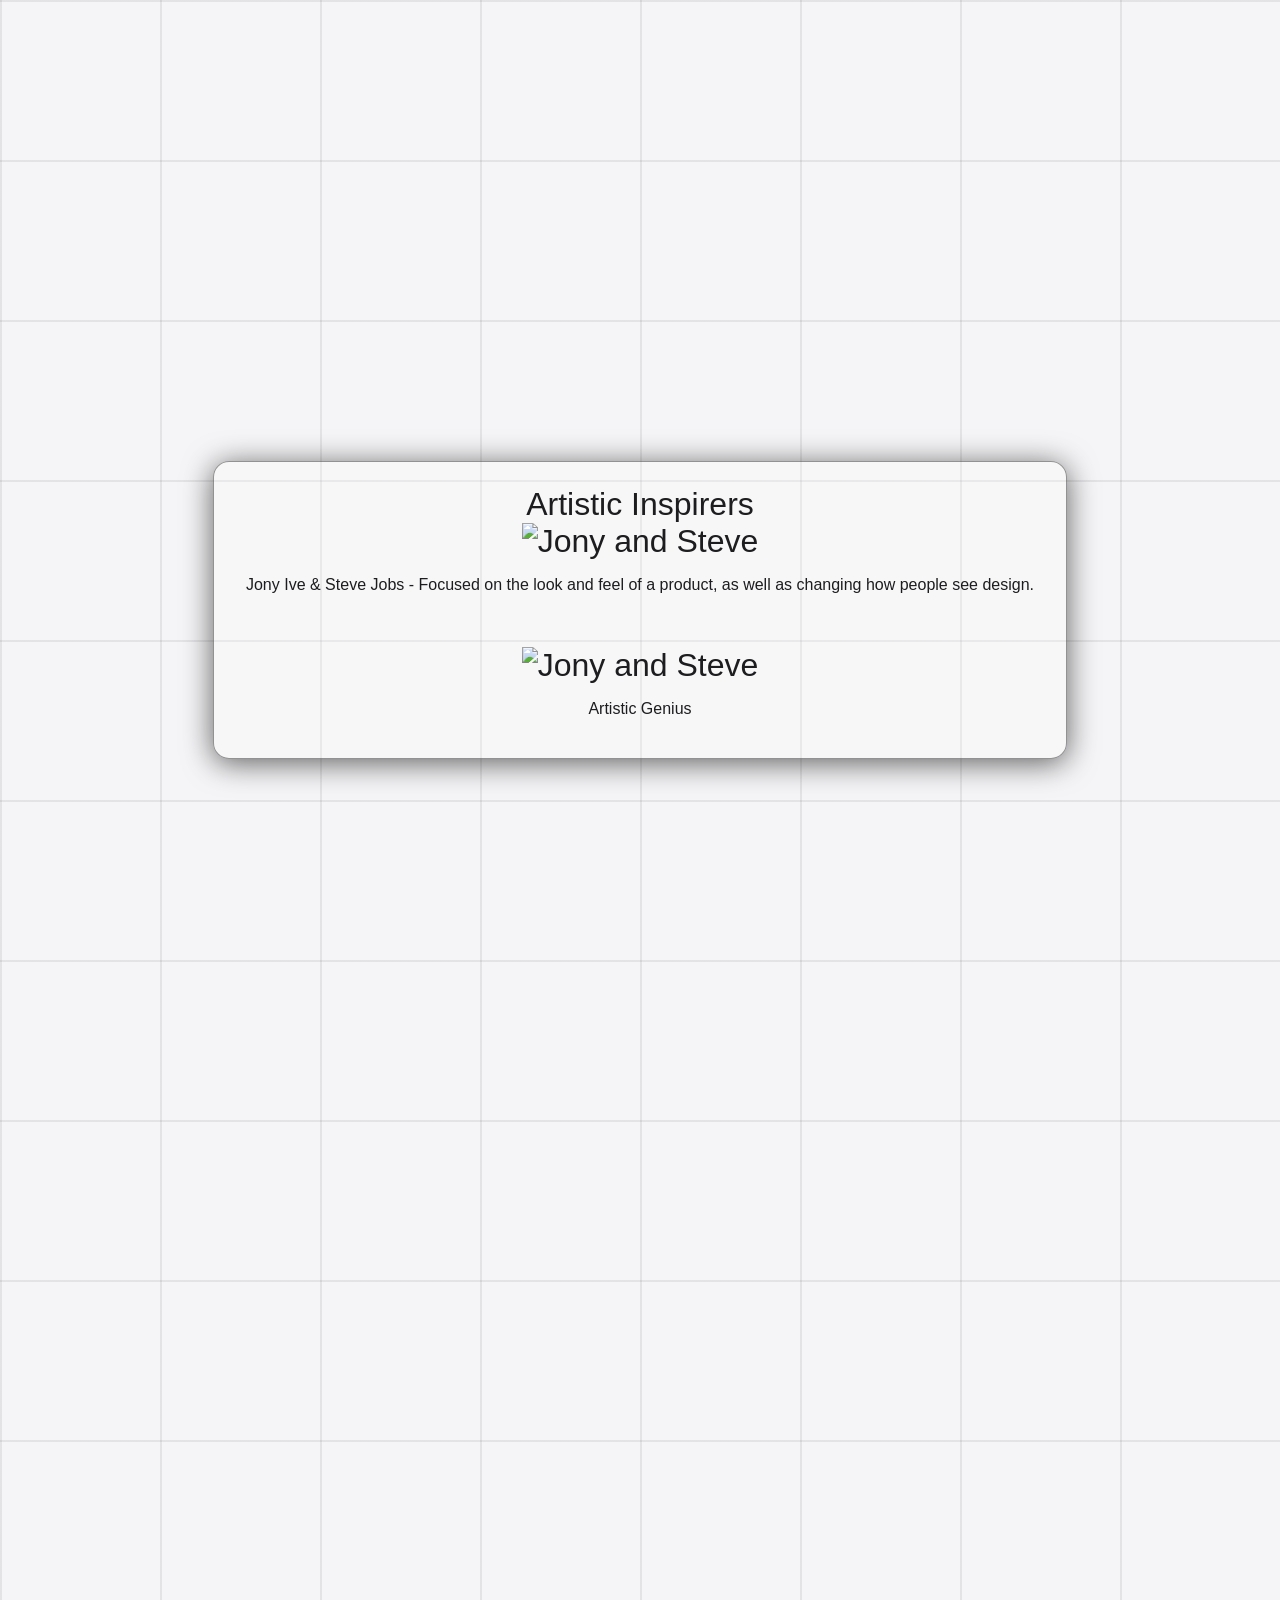
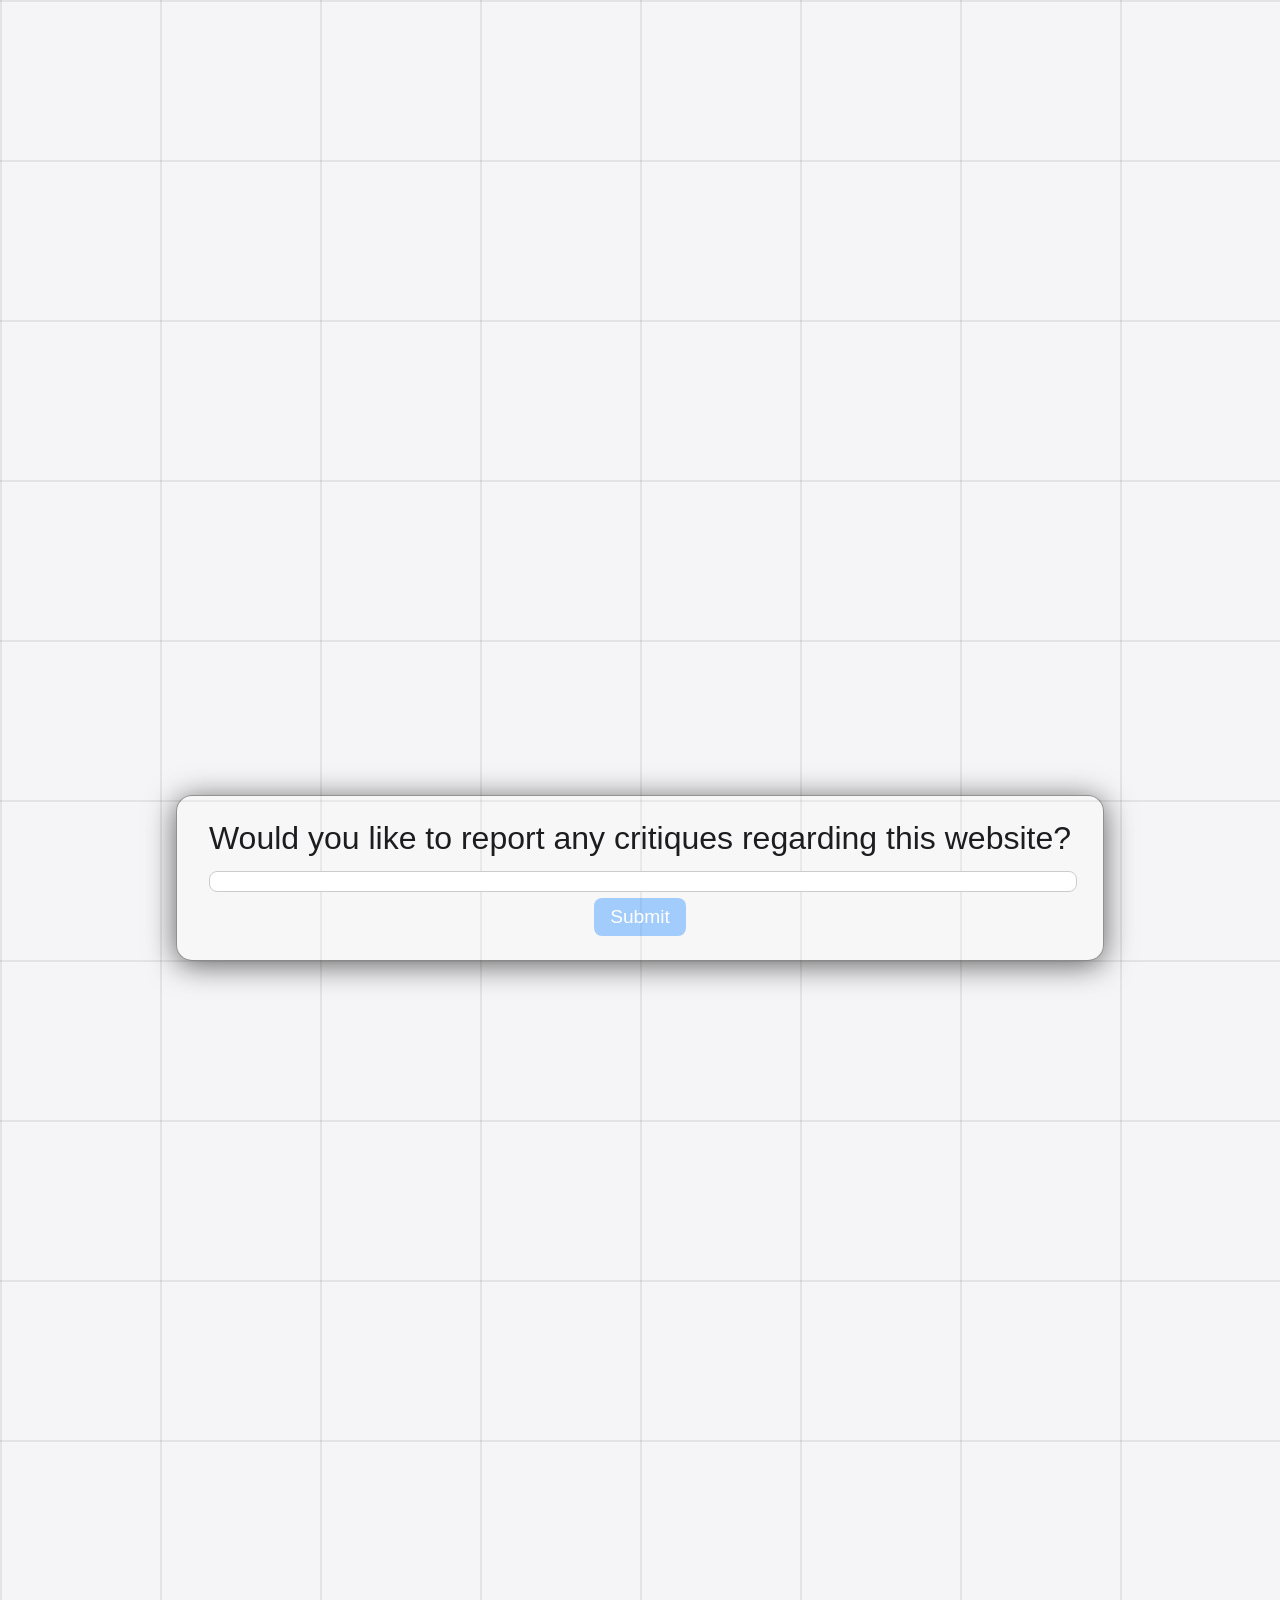
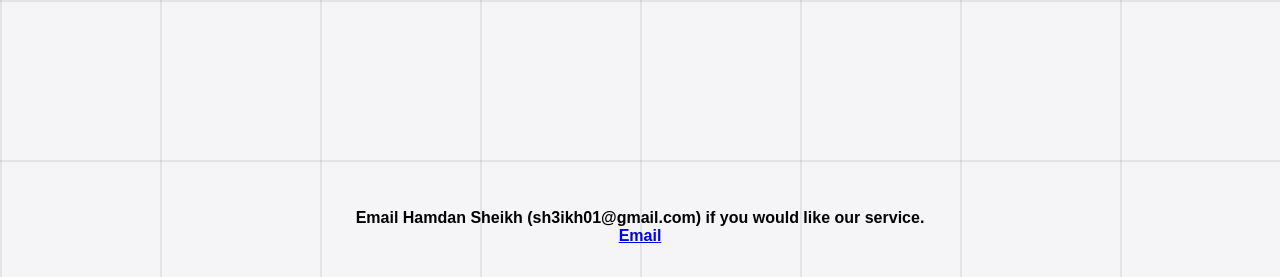
==== commit 7aff4411: "Update Main.html" ====
--- a/Main.html
+++ b/Main.html
@@ -18,7 +18,7 @@
   background: #f5f5f7;
   padding: 1rem;
   box-sizing: border-box;
-  background-image: linear-gradient(rgba(73, 73, 73, 0.7) .1em, transparent .1em), linear-gradient(90deg, rgba(73, 73, 73, 0.7) .1em, transparent .1em);
+  background-image: linear-gradient(rgba(73, 73, 73, 0.1) .1em, transparent .1em), linear-gradient(90deg, rgba(73, 73, 73, 0.1) .1em, transparent .1em);
   background-size: 10rem 10rem;
 }
 
@@ -39,8 +39,8 @@
   font-size: 2rem;
   color: #1d1d1f;
   text-align: center;
-  background: rgba(255, 255, 255, .8);
-  box-shadow: 0 4px 30px rgba(0, 0, 0, 0.686);
+  background: rgba(255, 255, 255, 0.213);
+  box-shadow: 0 4px 30px rgba(0, 0, 0, 0.614);
   backdrop-filter: blur(0.6px);
   -webkit-backdrop-filter: blur(0.6px);
   border: 1px solid rgba(52, 50, 50, 0.51);
@@ -48,19 +48,23 @@
   word-wrap: break-word;
 }
 
+.box:hover{
+    box-shadow: 0 4px 30px rgba(0, 0, 0, 0.25);
+}
+
 h1 {
   font-size: clamp(2.5rem, 8vw, 10rem); /* scales with screen */
   text-align: center;
   margin: 1rem 0;
 }
 
-h1:hover {
-  text-decoration: underline;
-}
-
 h3 {
   font-size: clamp(1.5rem, 4vw, 3rem);
   text-align: center;
+}
+
+p{
+    font-size: clamp(1rem, 1vw, 1.3rem); /* scales with screen */
 }
 
 .imgbox {
@@ -90,6 +94,34 @@
   margin-top: 2rem;
 }
 
+button{
+  font-size: 1.2rem;
+  margin: 0 1rem;
+  padding: 0.5rem 1rem;
+  border: none;
+  border-radius: 8px;
+  cursor: pointer;
+  background-color: #007bff58;
+  color: white;
+  transition: background-color 0.3s ease;
+}
+
+button:hover{
+  margin: 0 1rem;
+  border-radius: 6px;
+  cursor: pointer;
+  background-color: #007bff9b;
+  color: white;
+  transition: background-color 0.3s ease;
+}
+
+input{
+  width: 100%;
+  padding: 2px;
+  border-radius: 8px;
+  border: 1px solid #ccc;
+}
+
 @media screen and (max-width: 768px) {
   body {
     gap: 500px;
@@ -127,12 +159,21 @@
   }
   
 }
-
-
   </style>
 </head>
 <body>
+<div class="titleHeader">
   <h1>Axees</h1>
+  <br>
+  <br>
+</div>
+    <div class="fade-in-apple box question">
+    How are you today?
+    <br>
+    <br>
+    <button onclick="btnClick('happy')">😊</button> -  <button onclick="btnClick('neutral')">😐</button>
+    <br>
+  </div>
   <br>
   <h3>An upcoming design studio.</h3>
   <br>
@@ -158,8 +199,19 @@
   <br>
   <br>
     <div class="fade-in-apple box">
-    Why is this field so important❓
-    <p>It's a lot more than just plain "art". Rather as explained above, design solves issues and helps sell an identity to your brand/business. Whether it be a retail store, physical product, youtube channel etc. <b>you</b> need to set yourself apart from others.</p>
+    Artistic Inspirers
+    <br><img src="./Images/JonyandSteve.jpeg" alt="Jony and Steve">
+    <p>Jony Ive & Steve Jobs - Focused on the look and feel of a product, as well as changing how people see design.</p>
+     <br><img src="./Images/LeonardoDiVinci1.jpeg" alt="Jony and Steve">
+    <p>Artistic Genius</p>
+  </div>
+  <br>
+  <br>
+    <div class="fade-in-apple box form">
+    Would you like to report any critiques regarding this website?
+    <br>
+    <input type="text" id="suggestions" name="suggestions"><br>
+    <button>Submit</button>
   </div>
   <footer>
   <p><b>Email Hamdan Sheikh (sh3ikh01@gmail.com) if you would like our service.<br>
@@ -209,7 +261,15 @@
     });
   });
 
-
+  function btnClick(mood) {
+    let message = '';
+    if (mood === 'happy') {
+      message = "That's great to hear! Keep smiling 😊";
+    } else if (mood === 'neutral') {
+      message = "Hope your day gets better! Stay positive 🙂";
+    }
+    document.getElementsByClassName("fade-in-apple box question")[0].innerHTML = message;
+  }
 
   </script>
 </body>
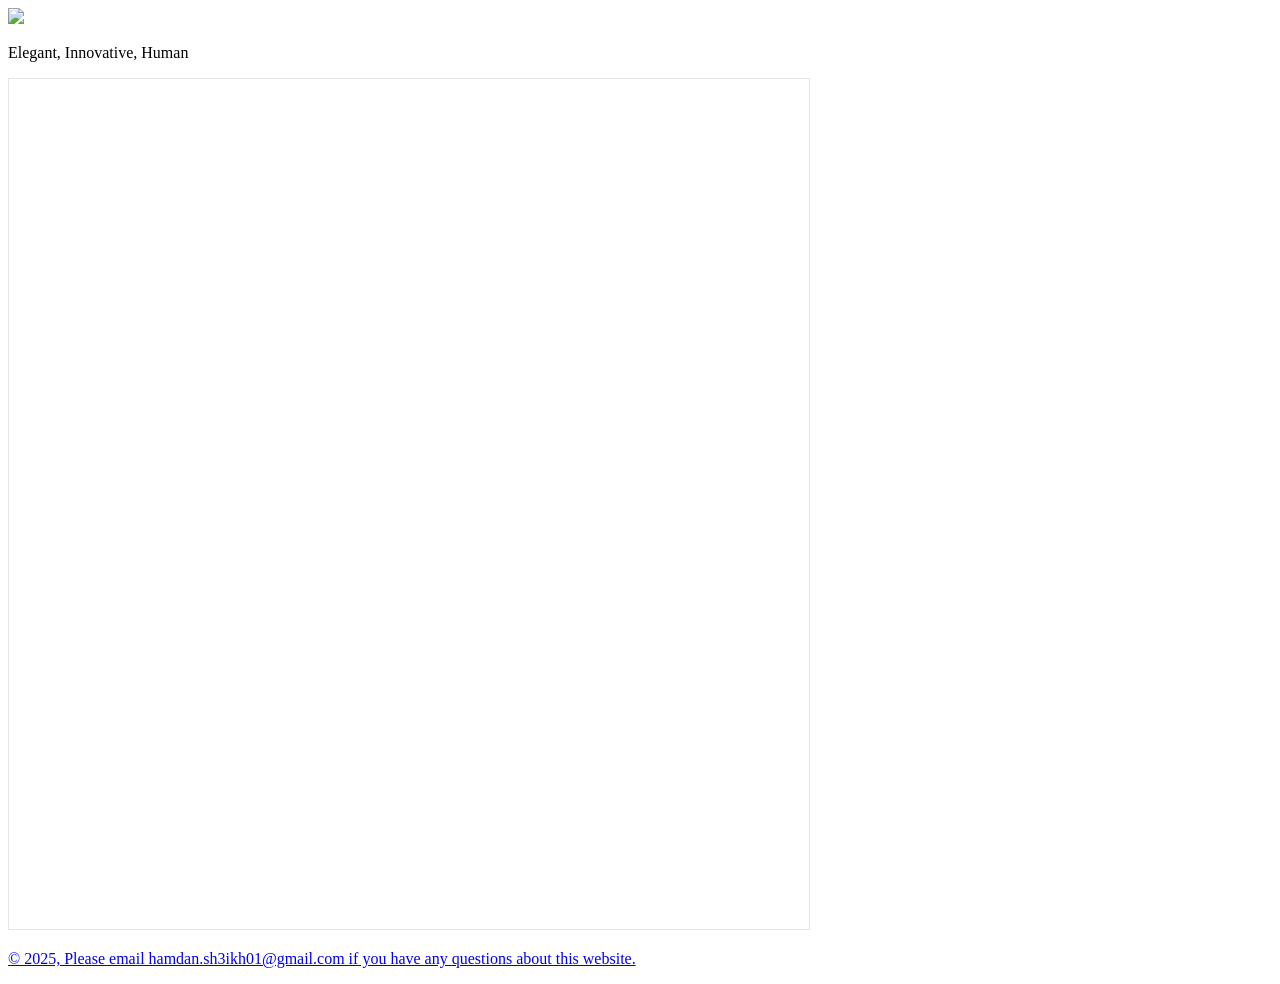
==== commit ac917811: "Refactor Main.html structure and styles" ====
--- a/Main.html
+++ b/Main.html
@@ -1,276 +1,29 @@
 <!DOCTYPE html>
 <html lang="en">
 <head>
-  <meta charset="UTF-8">
-  <title>Axees</title>
-    <link rel="icon" type="image/x-icon" href="/Images/favicon-196x196.png" sizes="favicon-196x196">
+    <meta charset="UTF-8">
     <meta name="viewport" content="width=device-width, initial-scale=1.0">
-  <style>
-body {
-  font-family: Arial, Helvetica, sans-serif;
-  display: flex;
-  flex-direction: column;
-  gap: 800px; /* reduced for mobile */
-  align-items: center;
-  min-height: 100vh;
-  margin: 0;
-  width: 100%;
-  background: #f5f5f7;
-  padding: 1rem;
-  box-sizing: border-box;
-  background-image: linear-gradient(rgba(73, 73, 73, 0.1) .1em, transparent .1em), linear-gradient(90deg, rgba(73, 73, 73, 0.1) .1em, transparent .1em);
-  background-size: 10rem 10rem;
-}
-
-.fade-in-apple {
-  opacity: 0;
-  transform: translateY(20px) scale(0.98);
-  transition: all 0.9s cubic-bezier(0.25, 0.1, 0.25, 1);
-}
-
-.fade-in-apple.show {
-  opacity: 1;
-  transform: translateY(0) scale(1);
-}
-
-.box {
-  padding: 1.5rem 2rem;
-  border-radius: 16px;
-  font-size: 2rem;
-  color: #1d1d1f;
-  text-align: center;
-  background: rgba(255, 255, 255, 0.213);
-  box-shadow: 0 4px 30px rgba(0, 0, 0, 0.614);
-  backdrop-filter: blur(0.6px);
-  -webkit-backdrop-filter: blur(0.6px);
-  border: 1px solid rgba(52, 50, 50, 0.51);
-  max-width: 90%;
-  word-wrap: break-word;
-}
-
-.box:hover{
-    box-shadow: 0 4px 30px rgba(0, 0, 0, 0.25);
-}
-
-h1 {
-  font-size: clamp(2.5rem, 8vw, 10rem); /* scales with screen */
-  text-align: center;
-  margin: 1rem 0;
-}
-
-h3 {
-  font-size: clamp(1.5rem, 4vw, 3rem);
-  text-align: center;
-}
-
-p{
-    font-size: clamp(1rem, 1vw, 1.3rem); /* scales with screen */
-}
-
-.imgbox {
-  display: flex;
-  flex-wrap: wrap;
-  justify-content: center;
-  gap: 1rem;
-  max-width: 100%;
-}
-
-.imgbox img {
-  max-width: 150px;
-  width: 100%;
-  height: auto;
-  border-radius: 10px;
-  box-shadow: 0 4px 15px rgba(0, 0, 0, 0.567);
-  transition: transform 0.4s ease;
-}
-
-.imgbox img:hover {
-  transform: scale(2);
-}
-
-footer {
-  font-size: 1rem;
-  text-align: center;
-  margin-top: 2rem;
-}
-
-button{
-  font-size: 1.2rem;
-  margin: 0 1rem;
-  padding: 0.5rem 1rem;
-  border: none;
-  border-radius: 8px;
-  cursor: pointer;
-  background-color: #007bff58;
-  color: white;
-  transition: background-color 0.3s ease;
-}
-
-button:hover{
-  margin: 0 1rem;
-  border-radius: 6px;
-  cursor: pointer;
-  background-color: #007bff9b;
-  color: white;
-  transition: background-color 0.3s ease;
-}
-
-input{
-  width: 100%;
-  padding: 2px;
-  border-radius: 8px;
-  border: 1px solid #ccc;
-}
-
-@media screen and (max-width: 768px) {
-  body {
-    gap: 500px;
-  }
-
-  .box {
-    font-size: 1.5rem;
-    padding: 1rem;
-  }
-
-  .imgbox img {
-    max-width: 120px;
-  }
-}
-
-@media screen and (max-width: 480px) {
-  body {
-    gap: 800px;
-  }
-
-  .box {
-    font-size: 1.2rem;
-  }
-
-  h1 {
-    font-size: 2.5rem;
-  }
-
-  h3 {
-    font-size: 1.2rem;
-  }
-
-  .imgbox img {
-    max-width: 100px;
-  }
-  
-}
-  </style>
+    <title>Axees</title>
+    <link rel="stylesheet" href="Style.css">
+    <link href="https://fonts.googleapis.com/css2?family=SF+Pro:wght@400;600;700&display=swap" rel="stylesheet">
 </head>
 <body>
-<div class="titleHeader">
-  <h1>Axees</h1>
-  <br>
-  <br>
-</div>
-    <div class="fade-in-apple box question">
-    How are you today?
-    <br>
-    <br>
-    <button onclick="btnClick('happy')">😊</button> -  <button onclick="btnClick('neutral')">😐</button>
-    <br>
-  </div>
-  <br>
-  <h3>An upcoming design studio.</h3>
-  <br>
-    <h3>With creativity & passion in mind.</h3>
-  <div class="fade-in-apple box">
-    ✅ Design Solves Issues
-  </div>
+    
+    <header id="hero-header">
+        <div class="container">
+            <div class="hero-content">
+                <img src="./Images/AxeesLogoMain_Metallic.png">
+                <p class="sub-headline">Elegant, Innovative, Human</p>
+            </div>
+        </div>
+    </header>
+    
+    <iframe class="iframe" style="border: 1px solid rgba(0, 0, 0, 0.1);" width="800" height="850" src="https://embed.figma.com/design/MgxlX99CpI2etxZMmr0d4E/Axees-Design-Center?node-id=22-6&embed-host=share&footer=false&page-selector=false&theme=dark"></iframe>
 
-  <div class="fade-in-apple box">
-    😊 Design Sells Emotions
-  </div>
-
-  <div class="fade-in-apple box">
-    ❌ Design Is Not Just A Template
-  </div>
-  <div class="fade-in-apple imgbox">
-      <h3>Example Flyers:</h3>
-    <img src="./Images/MarketingFlyer4.png" alt="Flyer 4">
-    <img src="./Images/MarketingFlyer3.png" alt="Flyer 3">
-    <img src="./Images/MarketingFlyer2.png" alt="Flyer 2">
-    <img src="./Images/MarketingFlyer.png" alt="Flyer 1">
-  </div>
-  <br>
-  <br>
-    <div class="fade-in-apple box">
-    Artistic Inspirers
-    <br><img src="./Images/JonyandSteve.jpeg" alt="Jony and Steve">
-    <p>Jony Ive & Steve Jobs - Focused on the look and feel of a product, as well as changing how people see design.</p>
-     <br><img src="./Images/LeonardoDiVinci1.jpeg" alt="Jony and Steve">
-    <p>Artistic Genius</p>
-  </div>
-  <br>
-  <br>
-    <div class="fade-in-apple box form">
-    Would you like to report any critiques regarding this website?
-    <br>
-    <input type="text" id="suggestions" name="suggestions"><br>
-    <button>Submit</button>
-  </div>
-  <footer>
-  <p><b>Email Hamdan Sheikh (sh3ikh01@gmail.com) if you would like our service.<br>
-  <a href="https://mail.google.com/mail/u/0/#inbox">Email</a></b></p>
-</footer>
-
-  <script>
-    const elements = document.querySelectorAll('.fade-in-apple');
-    const interactiveBoxes = document.querySelectorAll('.box, .imgbox');
-
-    const observer = new IntersectionObserver((entries) => {
-      entries.forEach(entry => {
-        if (entry.isIntersecting) {
-          entry.target.classList.add('show');
-          observer.unobserve(entry.target);
-        }
-      });
-    }, { threshold: .1 }); // trigger when 20% visible
-
-    elements.forEach(el => observer.observe(el));
-
-    interactiveBoxes.forEach(box => {
-    box.addEventListener('mousemove', (e) => {
-      const rect = box.getBoundingClientRect();
-      const x = e.clientX - rect.left;   // mouse X inside element
-      const y = e.clientY - rect.top;    // mouse Y inside element
-
-      const centerX = rect.width / 2;
-      const centerY = rect.height / 2;
-
-      const moveX = (x - centerX) / centerX;
-      const moveY = (y - centerY) / centerY;
-
-      box.style.transform = `
-        perspective(600px)
-        rotateY(${moveX * 10}deg)
-        rotateX(${moveY * -10}deg)
-        scale(1.03)
-      `;
-    });
-
-    // Reset when mouse leaves
-    box.addEventListener('mouseleave', () => {
-      box.style.transform = 'perspective(600px) rotateY(0) rotateX(0) scale(1)';
-      box.style.transition = 'transform 0.3s ease';
-      setTimeout(() => box.style.transition = '', 300); 
-    });
-  });
-
-  function btnClick(mood) {
-    let message = '';
-    if (mood === 'happy') {
-      message = "That's great to hear! Keep smiling 😊";
-    } else if (mood === 'neutral') {
-      message = "Hope your day gets better! Stay positive 🙂";
-    }
-    document.getElementsByClassName("fade-in-apple box question")[0].innerHTML = message;
-  }
-
-  </script>
+    <footer id="footer">
+        <div class="container">
+            <a href="mailto:hamdan.sh3ikh01@gmail.com"><p>&copy; 2025, Please email hamdan.sh3ikh01@gmail.com if you have any questions about this website.</p></a>
+        </div>
+    </footer>
 </body>
 </html>
